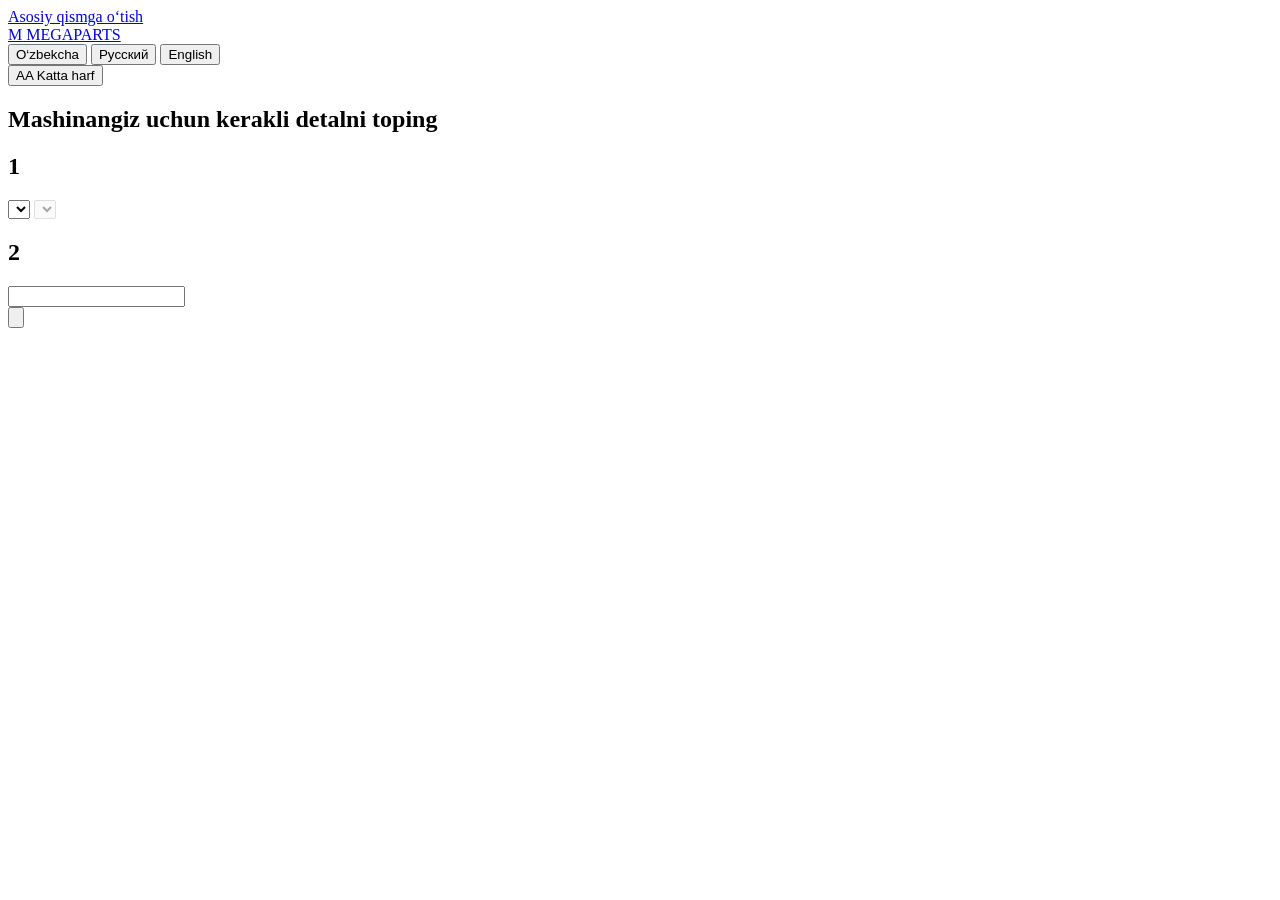
==== app/static/index.html @ 53957bac "Add MegaParts catalog backend and customer search site FastAPI + PostgreSQL catalog for the IRIZON a" ====
<!doctype html>
<html lang="uz">
  <head>
    <meta charset="utf-8">
    <meta name="viewport" content="width=device-width, initial-scale=1">
    <meta name="description" content="MegaParts — avtomobil ehtiyot qismlari katalogi">
    <title>MegaParts — ehtiyot qismlar</title>
    <link rel="icon" href="data:image/svg+xml,%3Csvg xmlns='http://www.w3.org/2000/svg' viewBox='0 0 32 32'%3E%3Crect width='32' height='32' rx='6' fill='%23e2222a'/%3E%3Ctext x='16' y='23' font-family='Arial' font-weight='900' font-style='italic' font-size='20' fill='white' text-anchor='middle'%3EM%3C/text%3E%3C/svg%3E">
    <link rel="stylesheet" href="/static/styles.css">
  </head>
  <body>
    <a class="skip-link" href="#content" data-i18n="skipToContent">Asosiy qismga o‘tish</a>
    <header class="topbar">
      <a class="brand" href="/" aria-label="MegaParts">
        <span class="brand-mark">M</span>
        <span>MEGAPARTS</span>
      </a>
      <div class="topbar-tools">
        <div class="lang-switch" role="group" data-i18n-aria="language">
          <button type="button" data-lang="uz" lang="uz">O‘zbekcha</button>
          <button type="button" data-lang="ru" lang="ru">Русский</button>
          <button type="button" data-lang="en" lang="en">English</button>
        </div>
        <button type="button" id="text-size" class="text-size" aria-pressed="false">
          <span class="text-size-mark" aria-hidden="true">A<span>A</span></span>
          <span data-i18n="largerText">Katta harf</span>
        </button>
      </div>
    </header>

    <main>
      <section class="hero" aria-labelledby="page-title">
        <h1 id="page-title" data-i18n="title">Mashinangiz uchun kerakli detalni toping</h1>
        <p class="hero-lead" data-i18n="subtitle"></p>

        <div class="finder">
          <section class="finder-step" aria-labelledby="step-car-title">
            <h2 class="step-title"><span class="step-number" aria-hidden="true">1</span><span id="step-car-title" data-i18n="stepCar"></span></h2>
            <div class="car-fields">
              <label class="field">
                <span class="field-label" data-i18n="make"></span>
                <select id="car-make"></select>
              </label>
              <label class="field">
                <span class="field-label" data-i18n="model"></span>
                <select id="car-model" disabled></select>
              </label>
              <label class="field" id="generation-field" hidden>
                <span class="field-label" data-i18n="generation"></span>
                <select id="car-generation"></select>
              </label>
              <button type="button" id="car-clear" class="secondary-button" hidden data-i18n="clearCar"></button>
            </div>
            <div id="car-hint" class="car-hint"></div>
          </section>

          <section class="finder-step">
            <h2 class="step-title"><span class="step-number" aria-hidden="true">2</span><label for="search-input" data-i18n="stepPart"></label></h2>
            <form id="search-form" class="search-form" role="search">
              <div class="search-box">
                <input id="search-input" type="search" name="q" autocomplete="off" enterkeyhint="search" data-i18n-placeholder="searchPlaceholder"
                  role="combobox" aria-autocomplete="list" aria-expanded="false" aria-controls="suggestions">
                <div id="suggestions" class="suggestions" role="listbox" data-i18n-aria="suggestions" hidden></div>
              </div>
              <button type="submit" class="primary-button">
                <svg aria-hidden="true" viewBox="0 0 24 24"><path d="m21 21-4.35-4.35m2.35-5.65a8 8 0 1 1-16 0 8 8 0 0 1 16 0Z"/></svg>
                <span data-i18n="searchButton"></span>
              </button>
            </form>
            <div class="examples">
              <span data-i18n="examples"></span>
              <span id="example-list" class="example-list"></span>
            </div>
          </section>
        </div>
      </section>

      <section id="content" class="content" tabindex="-1">
        <section id="browse-view" aria-labelledby="sections-title">
          <h2 id="sections-title" class="sections-title" data-i18n="sectionsTitle"></h2>
          <p class="sections-lead" data-i18n="sectionsLead"></p>
          <div id="group-grid" class="group-grid"></div>
        </section>

        <div id="loading" class="loading" role="status" hidden><span class="dot"></span><span data-i18n="loading"></span></div>
        <div id="error" class="error" role="alert" hidden></div>

        <section id="results-view" aria-labelledby="results-title" hidden>
          <nav id="breadcrumbs" class="breadcrumbs" data-i18n-aria="breadcrumbs"></nav>
          <div class="results-heading">
            <h2 id="results-title"></h2>
            <span id="results-count" class="count" aria-live="polite"></span>
          </div>
          <div id="active-filters" class="active-filters"></div>
          <div id="type-filter" class="type-filter"></div>
          <p id="spelling-notice" class="spelling-notice" hidden></p>
          <div id="results" class="results"></div>
          <p id="results-more" class="results-more" hidden></p>
          <div id="no-results" class="no-results" hidden></div>
        </section>

        <section id="detail-view" hidden></section>
      </section>
    </main>

    <script src="/static/app.js" defer></script>
  </body>
</html>
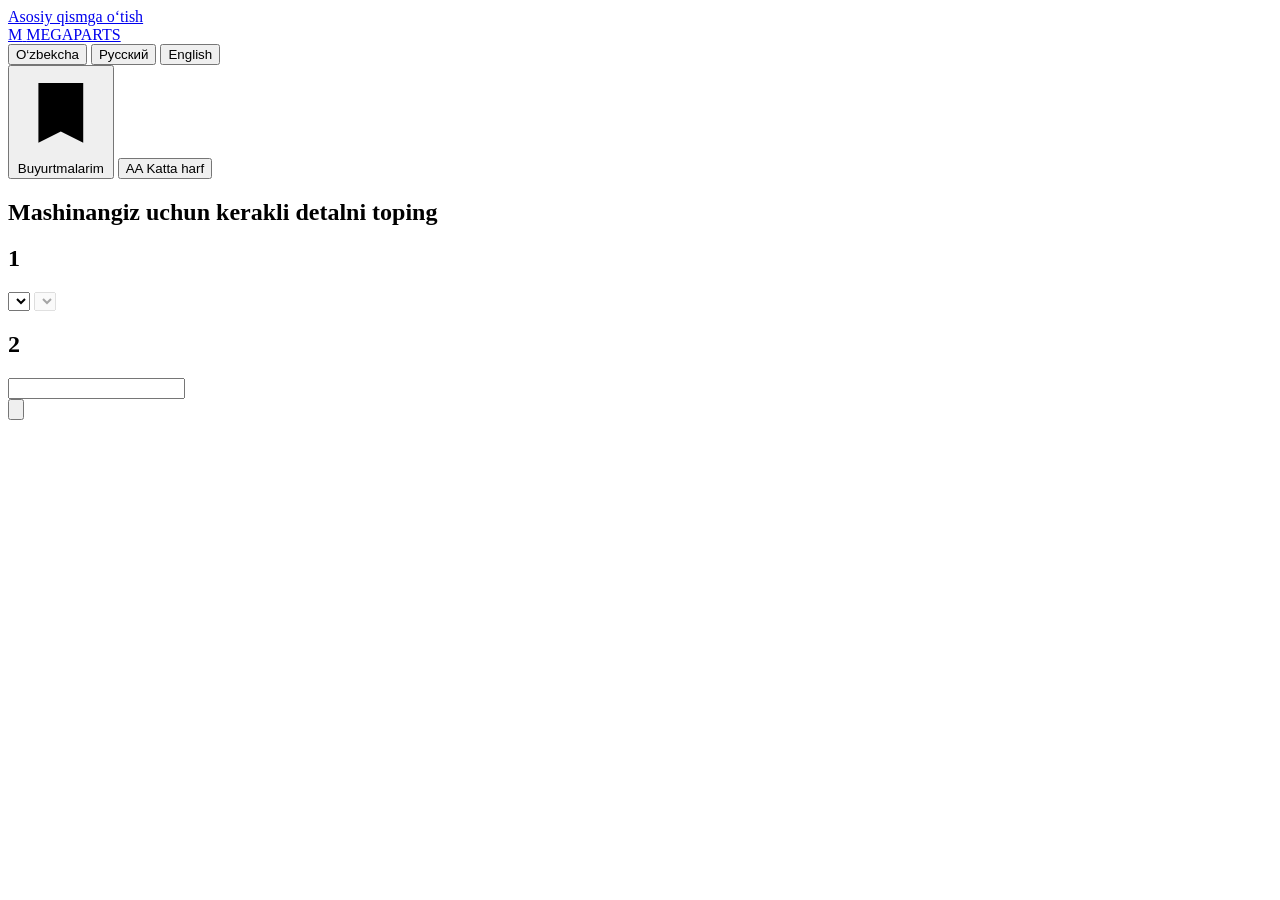
==== commit 643aa268: "Add fit confidence, seller trust and full Russian/English catalog text Features adopted from leading" ====
--- a/app/static/index.html
+++ b/app/static/index.html
@@ -21,6 +21,10 @@
           <button type="button" data-lang="ru" lang="ru">Русский</button>
           <button type="button" data-lang="en" lang="en">English</button>
         </div>
+        <button type="button" id="my-reservations" class="topbar-button">
+          <svg aria-hidden="true" viewBox="0 0 24 24"><path d="M6 4h12v16l-6-3-6 3z"/></svg>
+          <span data-i18n="myReservations">Buyurtmalarim</span>
+        </button>
         <button type="button" id="text-size" class="text-size" aria-pressed="false">
           <span class="text-size-mark" aria-hidden="true">A<span>A</span></span>
           <span data-i18n="largerText">Katta harf</span>
@@ -36,6 +40,8 @@
         <div class="finder">
           <section class="finder-step" aria-labelledby="step-car-title">
             <h2 class="step-title"><span class="step-number" aria-hidden="true">1</span><span id="step-car-title" data-i18n="stepCar"></span></h2>
+            <div id="garage-list" class="car-chips" hidden></div>
+            <div id="quick-cars" class="car-chips" hidden></div>
             <div class="car-fields">
               <label class="field">
                 <span class="field-label" data-i18n="make"></span>
@@ -52,6 +58,13 @@
               <button type="button" id="car-clear" class="secondary-button" hidden data-i18n="clearCar"></button>
             </div>
             <div id="car-hint" class="car-hint"></div>
+            <div id="vin-row" class="vin-row" hidden>
+              <label class="field">
+                <span class="field-label" data-i18n="vinLabel"></span>
+                <input id="car-vin" maxlength="17" autocomplete="off" autocapitalize="characters" spellcheck="false" aria-describedby="vin-status">
+              </label>
+              <p id="vin-status" class="vin-status" role="status"></p>
+            </div>
           </section>
 
           <section class="finder-step">
@@ -96,13 +109,16 @@
           <p id="spelling-notice" class="spelling-notice" hidden></p>
           <div id="results" class="results"></div>
           <p id="results-more" class="results-more" hidden></p>
+          <div id="results-request" class="results-request"></div>
           <div id="no-results" class="no-results" hidden></div>
         </section>
 
         <section id="detail-view" hidden></section>
+        <section id="reservations-view" hidden></section>
       </section>
     </main>
 
+    <script src="/static/catalog-text.js" defer></script>
     <script src="/static/app.js" defer></script>
   </body>
 </html>
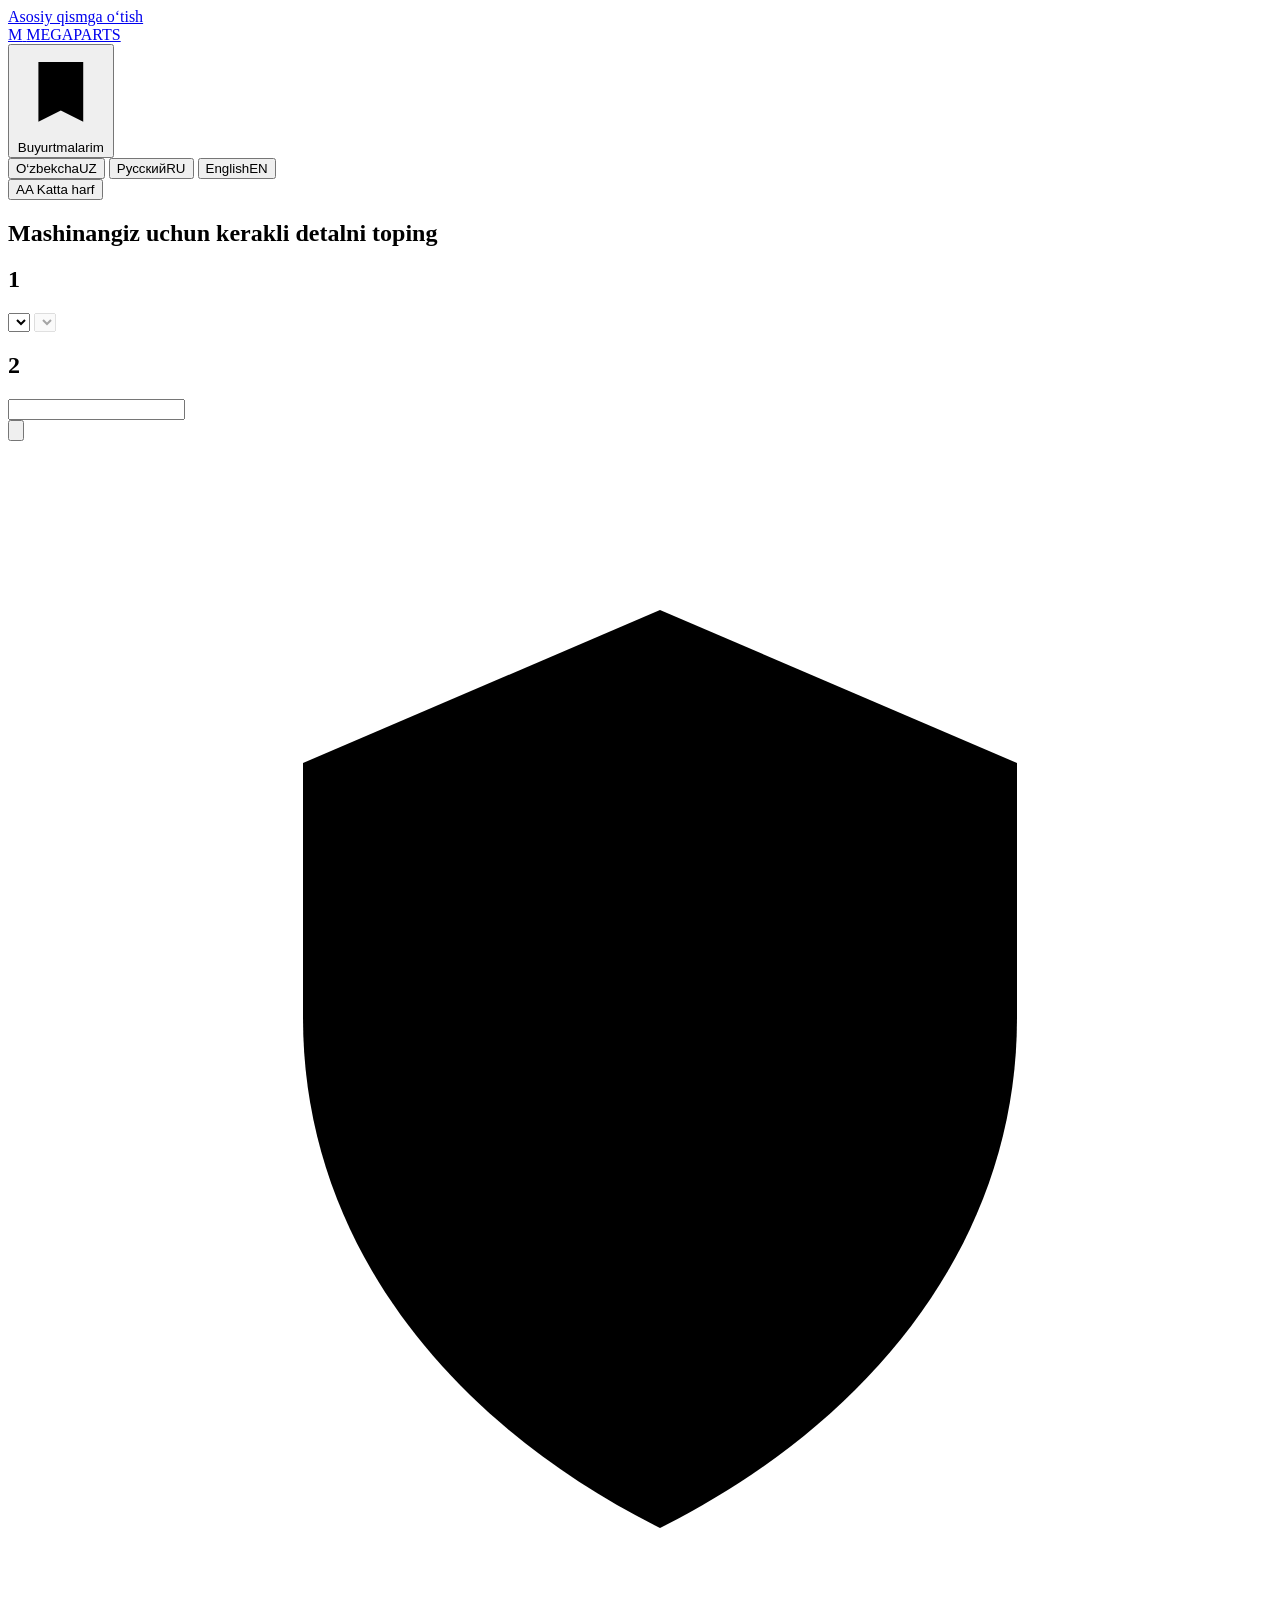
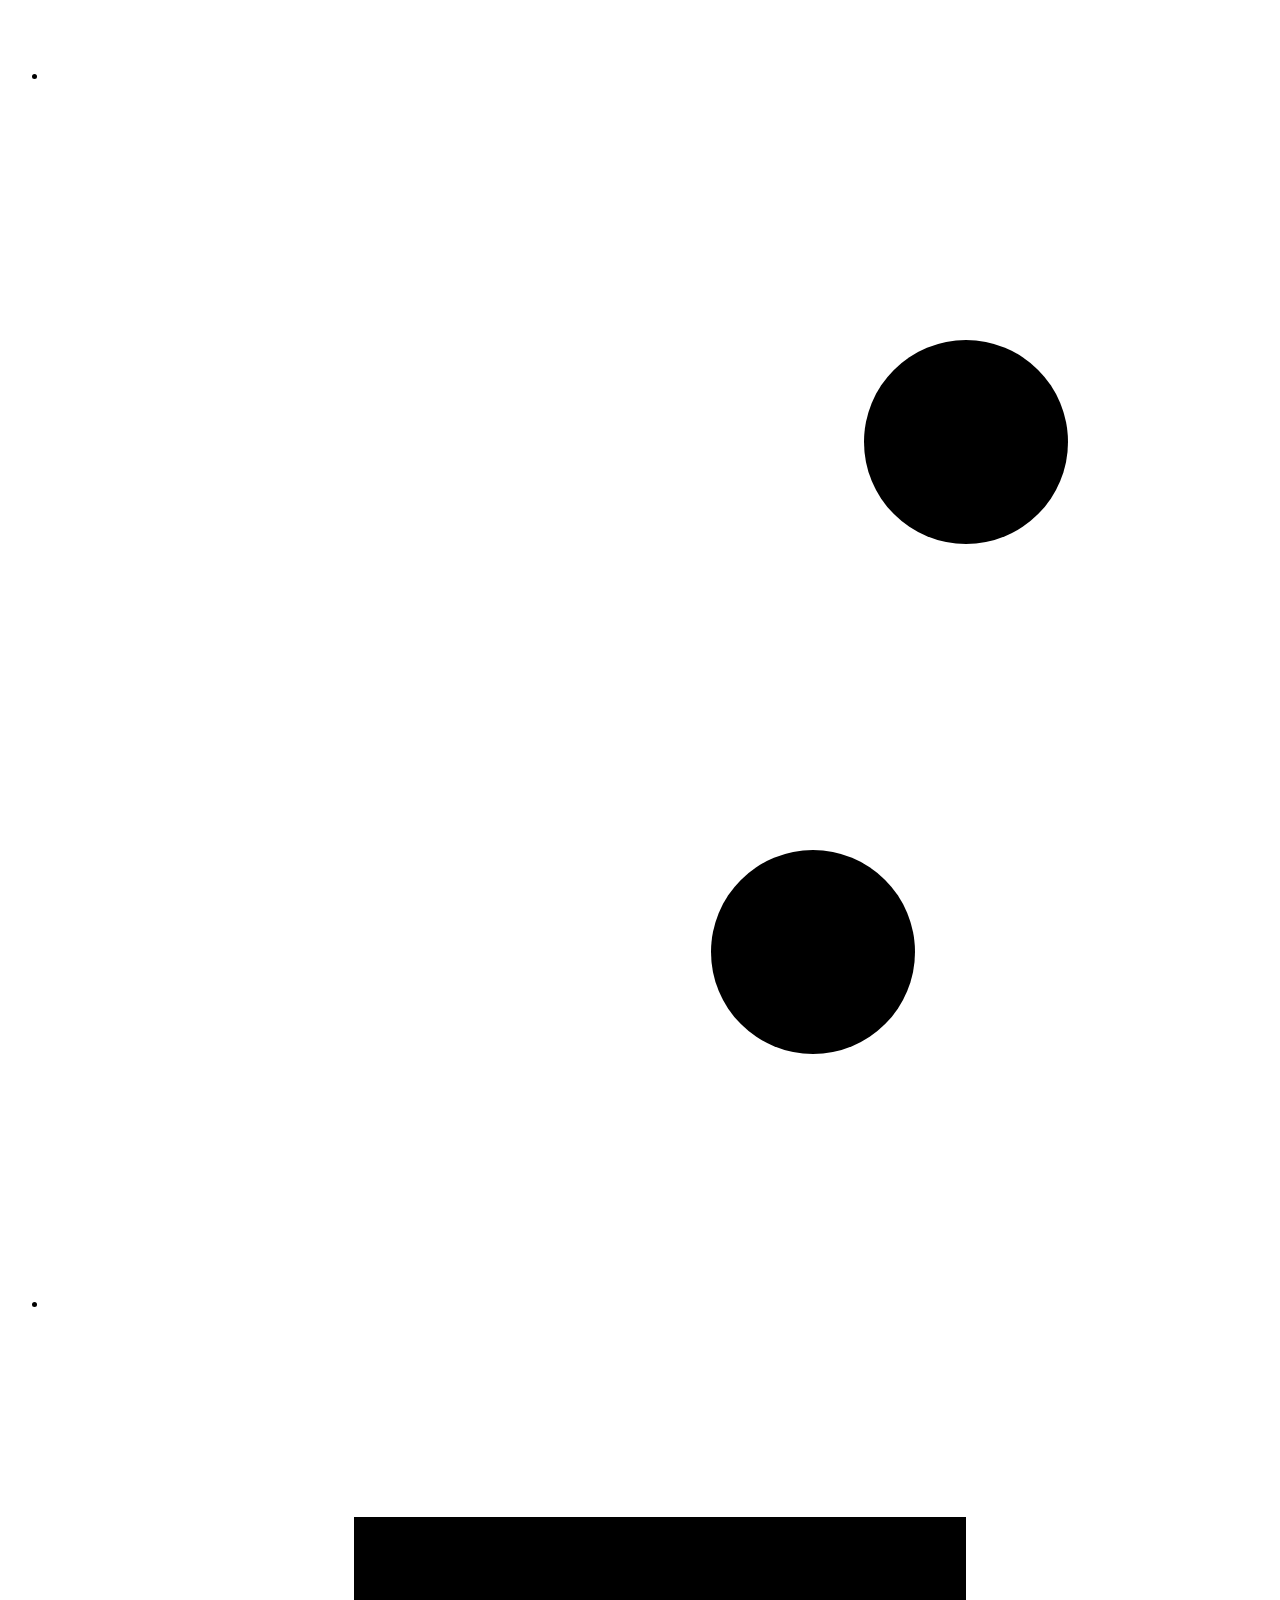
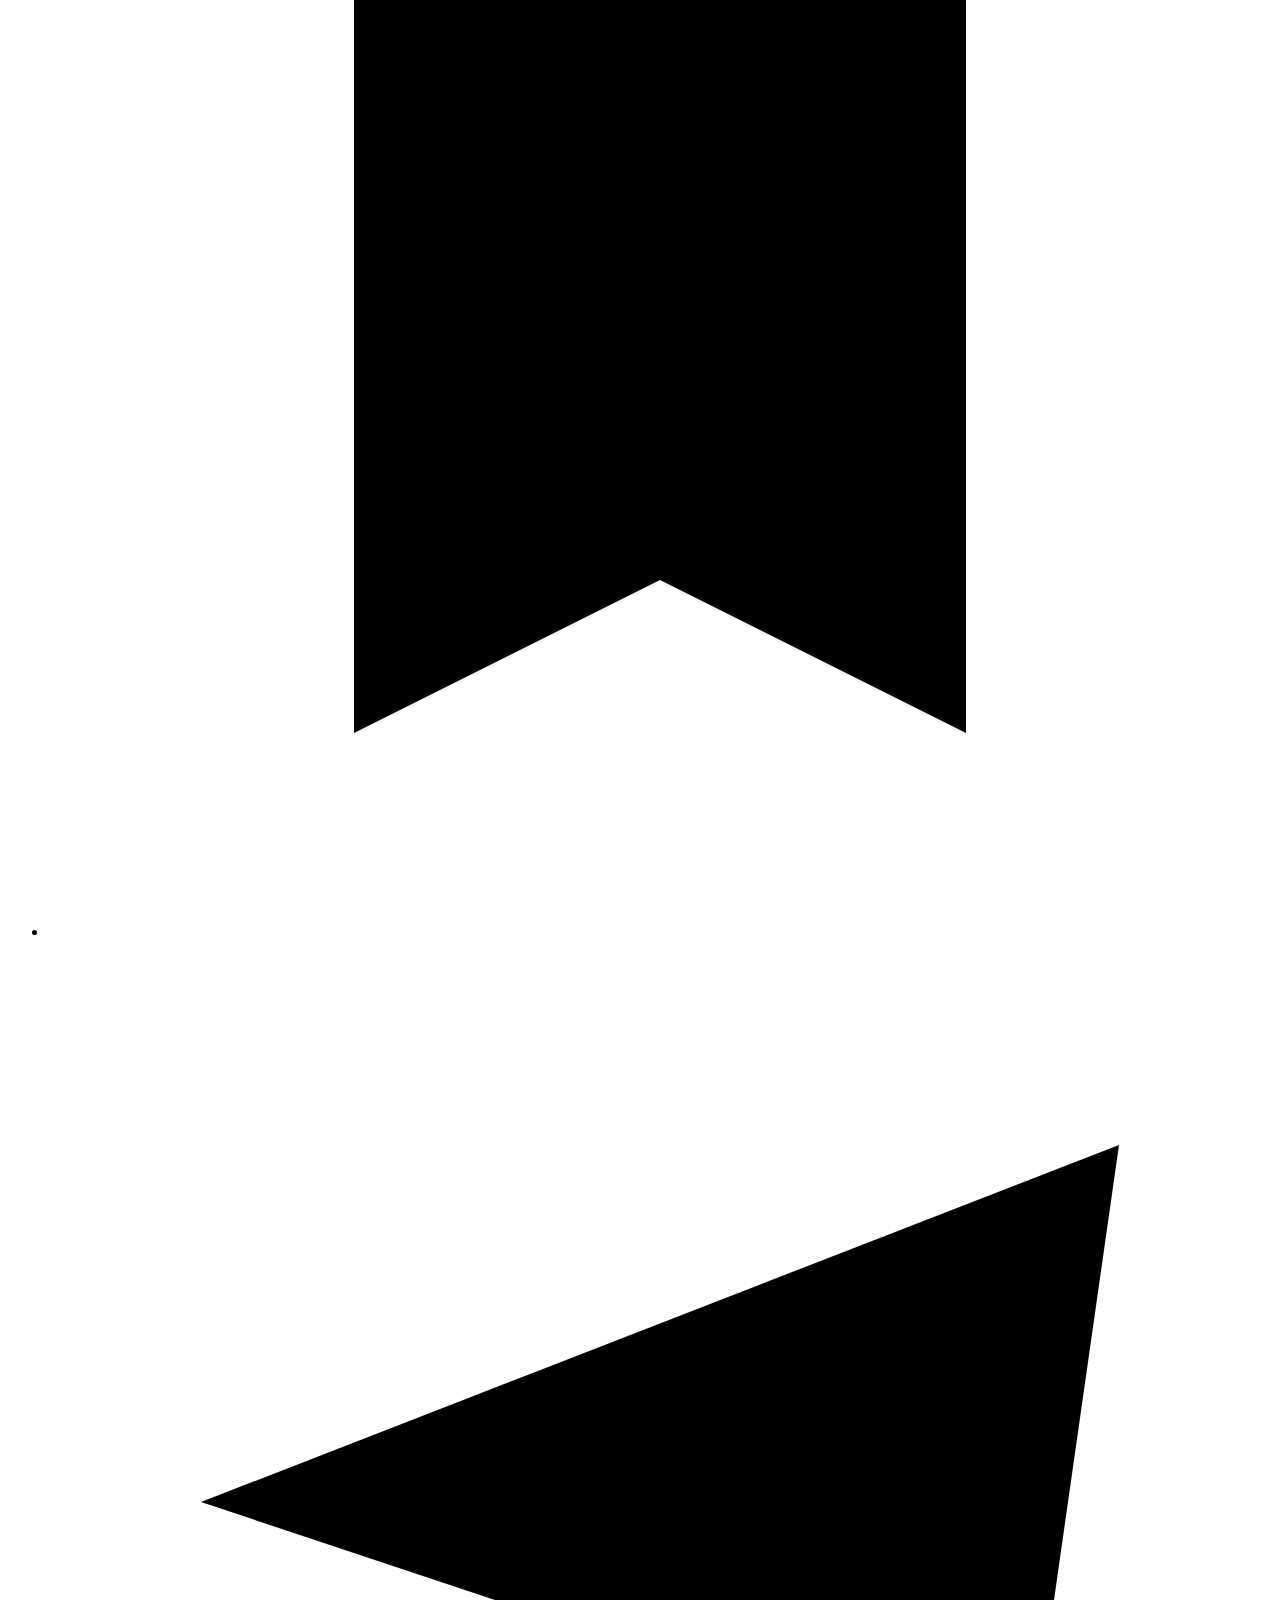
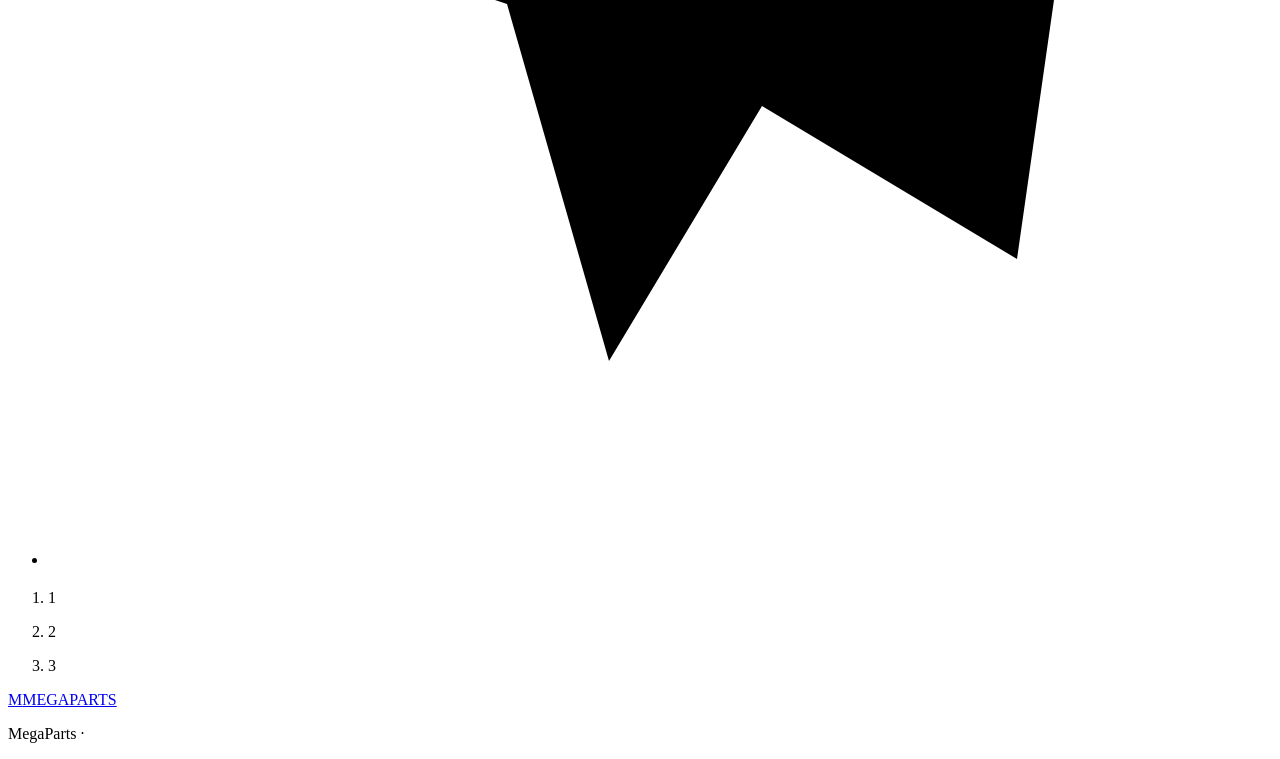
==== commit b175bd76: "Redesign the storefront: welcome hero, shop by car, footer The home page gets a dark welcome section" ====
--- a/app/static/index.html
+++ b/app/static/index.html
@@ -4,95 +4,151 @@
     <meta charset="utf-8">
     <meta name="viewport" content="width=device-width, initial-scale=1">
     <meta name="description" content="MegaParts — avtomobil ehtiyot qismlari katalogi">
+    <meta name="theme-color" content="#111722">
     <title>MegaParts — ehtiyot qismlar</title>
     <link rel="icon" href="data:image/svg+xml,%3Csvg xmlns='http://www.w3.org/2000/svg' viewBox='0 0 32 32'%3E%3Crect width='32' height='32' rx='6' fill='%23e2222a'/%3E%3Ctext x='16' y='23' font-family='Arial' font-weight='900' font-style='italic' font-size='20' fill='white' text-anchor='middle'%3EM%3C/text%3E%3C/svg%3E">
+    <link rel="preconnect" href="https://fonts.googleapis.com">
+    <link rel="preconnect" href="https://fonts.gstatic.com" crossorigin>
+    <link rel="stylesheet" href="https://fonts.googleapis.com/css2?family=Inter:wght@400;500;600;700;800&display=swap">
     <link rel="stylesheet" href="/static/styles.css">
   </head>
-  <body>
+  <body class="view-home">
     <a class="skip-link" href="#content" data-i18n="skipToContent">Asosiy qismga o‘tish</a>
     <header class="topbar">
-      <a class="brand" href="/" aria-label="MegaParts">
-        <span class="brand-mark">M</span>
-        <span>MEGAPARTS</span>
-      </a>
-      <div class="topbar-tools">
-        <div class="lang-switch" role="group" data-i18n-aria="language">
-          <button type="button" data-lang="uz" lang="uz">O‘zbekcha</button>
-          <button type="button" data-lang="ru" lang="ru">Русский</button>
-          <button type="button" data-lang="en" lang="en">English</button>
+      <div class="topbar-inner">
+        <a class="brand" href="/" aria-label="MegaParts">
+          <span class="brand-mark">M</span>
+          <span class="brand-text">
+            <span class="brand-name">MEGAPARTS</span>
+            <span class="brand-tagline" data-i18n="tagline"></span>
+          </span>
+        </a>
+        <div class="topbar-tools">
+          <button type="button" id="my-reservations" class="topbar-button" data-i18n-aria="myReservations">
+            <svg aria-hidden="true" viewBox="0 0 24 24"><path d="M6 4h12v16l-6-3-6 3z"/></svg>
+            <span class="topbar-label" data-i18n="myReservations">Buyurtmalarim</span>
+          </button>
+          <div class="lang-switch" role="group" data-i18n-aria="language">
+            <button type="button" data-lang="uz" lang="uz" aria-label="O‘zbekcha"><span class="lang-full">O‘zbekcha</span><span class="lang-short" aria-hidden="true">UZ</span></button>
+            <button type="button" data-lang="ru" lang="ru" aria-label="Русский"><span class="lang-full">Русский</span><span class="lang-short" aria-hidden="true">RU</span></button>
+            <button type="button" data-lang="en" lang="en" aria-label="English"><span class="lang-full">English</span><span class="lang-short" aria-hidden="true">EN</span></button>
+          </div>
+          <button type="button" id="text-size" class="text-size" aria-pressed="false" data-i18n-aria="largerText">
+            <span class="text-size-mark" aria-hidden="true">A<span>A</span></span>
+            <span class="topbar-label" data-i18n="largerText">Katta harf</span>
+          </button>
         </div>
-        <button type="button" id="my-reservations" class="topbar-button">
-          <svg aria-hidden="true" viewBox="0 0 24 24"><path d="M6 4h12v16l-6-3-6 3z"/></svg>
-          <span data-i18n="myReservations">Buyurtmalarim</span>
-        </button>
-        <button type="button" id="text-size" class="text-size" aria-pressed="false">
-          <span class="text-size-mark" aria-hidden="true">A<span>A</span></span>
-          <span data-i18n="largerText">Katta harf</span>
-        </button>
       </div>
     </header>
 
     <main>
       <section class="hero" aria-labelledby="page-title">
-        <h1 id="page-title" data-i18n="title">Mashinangiz uchun kerakli detalni toping</h1>
-        <p class="hero-lead" data-i18n="subtitle"></p>
-
-        <div class="finder">
-          <section class="finder-step" aria-labelledby="step-car-title">
-            <h2 class="step-title"><span class="step-number" aria-hidden="true">1</span><span id="step-car-title" data-i18n="stepCar"></span></h2>
-            <div id="garage-list" class="car-chips" hidden></div>
-            <div id="quick-cars" class="car-chips" hidden></div>
-            <div class="car-fields">
-              <label class="field">
-                <span class="field-label" data-i18n="make"></span>
-                <select id="car-make"></select>
-              </label>
-              <label class="field">
-                <span class="field-label" data-i18n="model"></span>
-                <select id="car-model" disabled></select>
-              </label>
-              <label class="field" id="generation-field" hidden>
-                <span class="field-label" data-i18n="generation"></span>
-                <select id="car-generation"></select>
-              </label>
-              <button type="button" id="car-clear" class="secondary-button" hidden data-i18n="clearCar"></button>
-            </div>
-            <div id="car-hint" class="car-hint"></div>
-            <div id="vin-row" class="vin-row" hidden>
-              <label class="field">
-                <span class="field-label" data-i18n="vinLabel"></span>
-                <input id="car-vin" maxlength="17" autocomplete="off" autocapitalize="characters" spellcheck="false" aria-describedby="vin-status">
-              </label>
-              <p id="vin-status" class="vin-status" role="status"></p>
-            </div>
-          </section>
-
-          <section class="finder-step">
-            <h2 class="step-title"><span class="step-number" aria-hidden="true">2</span><label for="search-input" data-i18n="stepPart"></label></h2>
-            <form id="search-form" class="search-form" role="search">
-              <div class="search-box">
-                <input id="search-input" type="search" name="q" autocomplete="off" enterkeyhint="search" data-i18n-placeholder="searchPlaceholder"
-                  role="combobox" aria-autocomplete="list" aria-expanded="false" aria-controls="suggestions">
-                <div id="suggestions" class="suggestions" role="listbox" data-i18n-aria="suggestions" hidden></div>
+        <div class="hero-inner">
+          <div class="hero-copy">
+            <p class="hero-eyebrow" data-i18n="heroEyebrow"></p>
+            <h1 id="page-title" data-i18n="title">Mashinangiz uchun kerakli detalni toping</h1>
+            <p class="hero-lead" data-i18n="subtitle"></p>
+            <ul id="hero-stats" class="hero-stats" aria-live="polite"></ul>
+          </div>
+
+          <div class="finder">
+            <section class="finder-step" aria-labelledby="step-car-title">
+              <h2 class="step-title"><span class="step-number" aria-hidden="true">1</span><span id="step-car-title" data-i18n="stepCar"></span></h2>
+              <div id="garage-list" class="car-chips" hidden></div>
+              <div id="quick-cars" class="car-chips" hidden></div>
+              <div class="car-fields">
+                <label class="field">
+                  <span class="field-label" data-i18n="make"></span>
+                  <select id="car-make"></select>
+                </label>
+                <label class="field">
+                  <span class="field-label" data-i18n="model"></span>
+                  <select id="car-model" disabled></select>
+                </label>
+                <label class="field" id="generation-field" hidden>
+                  <span class="field-label" data-i18n="generation"></span>
+                  <select id="car-generation"></select>
+                </label>
+                <button type="button" id="car-clear" class="secondary-button" hidden data-i18n="clearCar"></button>
               </div>
-              <button type="submit" class="primary-button">
-                <svg aria-hidden="true" viewBox="0 0 24 24"><path d="m21 21-4.35-4.35m2.35-5.65a8 8 0 1 1-16 0 8 8 0 0 1 16 0Z"/></svg>
-                <span data-i18n="searchButton"></span>
-              </button>
-            </form>
-            <div class="examples">
-              <span data-i18n="examples"></span>
-              <span id="example-list" class="example-list"></span>
-            </div>
-          </section>
+              <div id="car-hint" class="car-hint"></div>
+              <div id="vin-row" class="vin-row" hidden>
+                <label class="field">
+                  <span class="field-label" data-i18n="vinLabel"></span>
+                  <input id="car-vin" maxlength="17" autocomplete="off" autocapitalize="characters" spellcheck="false" aria-describedby="vin-status">
+                </label>
+                <p id="vin-status" class="vin-status" role="status"></p>
+              </div>
+            </section>
+
+            <section class="finder-step">
+              <h2 class="step-title"><span class="step-number" aria-hidden="true">2</span><label for="search-input" data-i18n="stepPart"></label></h2>
+              <form id="search-form" class="search-form" role="search">
+                <div class="search-box">
+                  <input id="search-input" type="search" name="q" autocomplete="off" enterkeyhint="search" data-i18n-placeholder="searchPlaceholder"
+                    role="combobox" aria-autocomplete="list" aria-expanded="false" aria-controls="suggestions">
+                  <div id="suggestions" class="suggestions" role="listbox" data-i18n-aria="suggestions" hidden></div>
+                </div>
+                <button type="submit" class="primary-button">
+                  <svg aria-hidden="true" viewBox="0 0 24 24"><path d="m21 21-4.35-4.35m2.35-5.65a8 8 0 1 1-16 0 8 8 0 0 1 16 0Z"/></svg>
+                  <span data-i18n="searchButton"></span>
+                </button>
+              </form>
+              <div class="examples">
+                <span data-i18n="examples"></span>
+                <span id="example-list" class="example-list"></span>
+              </div>
+            </section>
+          </div>
         </div>
       </section>
 
       <section id="content" class="content" tabindex="-1">
-        <section id="browse-view" aria-labelledby="sections-title">
-          <h2 id="sections-title" class="sections-title" data-i18n="sectionsTitle"></h2>
-          <p class="sections-lead" data-i18n="sectionsLead"></p>
-          <div id="group-grid" class="group-grid"></div>
+        <section id="browse-view">
+          <!-- What the site promises, each backed by a real feature. -->
+          <ul class="value-strip">
+            <li>
+              <span class="value-icon" aria-hidden="true"><svg viewBox="0 0 24 24"><path d="M9 12.5l2 2 4-4.5"/><path d="M12 3l7 3v5c0 4.5-3 8-7 10-4-2-7-5.5-7-10V6z"/></svg></span>
+              <span><strong data-i18n="value1Title"></strong><span data-i18n="value1Text"></span></span>
+            </li>
+            <li>
+              <span class="value-icon" aria-hidden="true"><svg viewBox="0 0 24 24"><path d="M4 7h11M4 12h16M4 17h8"/><circle cx="18" cy="7" r="2"/><circle cx="15" cy="17" r="2"/></svg></span>
+              <span><strong data-i18n="value2Title"></strong><span data-i18n="value2Text"></span></span>
+            </li>
+            <li>
+              <span class="value-icon" aria-hidden="true"><svg viewBox="0 0 24 24"><path d="M6 4h12v16l-6-3-6 3z"/><path d="M9.5 10l2 2 3.5-3.5"/></svg></span>
+              <span><strong data-i18n="value3Title"></strong><span data-i18n="value3Text"></span></span>
+            </li>
+            <li>
+              <span class="value-icon" aria-hidden="true"><svg viewBox="0 0 24 24"><path d="M21 4 3 11l6 2 2 7 3-5 5 3z"/><path d="m9 13 6-4"/></svg></span>
+              <span><strong data-i18n="value4Title"></strong><span data-i18n="value4Text"></span></span>
+            </li>
+          </ul>
+
+          <section class="home-section" aria-labelledby="cars-title">
+            <div class="section-head">
+              <h2 id="cars-title" class="sections-title" data-i18n="popularCarsTitle"></h2>
+              <p class="sections-lead" data-i18n="popularCarsLead"></p>
+            </div>
+            <div id="popular-cars" class="popular-cars"></div>
+          </section>
+
+          <section class="home-section" aria-labelledby="sections-title">
+            <div class="section-head">
+              <h2 id="sections-title" class="sections-title" data-i18n="sectionsTitle"></h2>
+              <p class="sections-lead" data-i18n="sectionsLead"></p>
+            </div>
+            <div id="group-grid" class="group-grid"></div>
+          </section>
+
+          <section class="home-section how-it-works" aria-labelledby="how-title">
+            <h2 id="how-title" class="sections-title" data-i18n="howTitle"></h2>
+            <ol class="how-steps">
+              <li><span class="how-number" aria-hidden="true">1</span><strong data-i18n="how1Title"></strong><p data-i18n="how1Text"></p></li>
+              <li><span class="how-number" aria-hidden="true">2</span><strong data-i18n="how2Title"></strong><p data-i18n="how2Text"></p></li>
+              <li><span class="how-number" aria-hidden="true">3</span><strong data-i18n="how3Title"></strong><p data-i18n="how3Text"></p></li>
+            </ol>
+          </section>
         </section>
 
         <div id="loading" class="loading" role="status" hidden><span class="dot"></span><span data-i18n="loading"></span></div>
@@ -118,6 +174,26 @@
       </section>
     </main>
 
+    <footer class="site-footer">
+      <div class="footer-inner">
+        <div class="footer-brand">
+          <a class="brand" href="/" aria-label="MegaParts"><span class="brand-mark">M</span><span class="brand-name">MEGAPARTS</span></a>
+          <p data-i18n="footerAbout"></p>
+        </div>
+        <nav class="footer-links" data-i18n-aria="footerCatalog">
+          <strong data-i18n="footerCatalog"></strong>
+          <a href="/" data-i18n="home"></a>
+          <a href="/?view=reservations" data-i18n="myReservations"></a>
+          <a href="#step-car-title" data-i18n="footerChooseCar"></a>
+        </nav>
+        <nav class="footer-links" data-i18n-aria="footerForSellers">
+          <strong data-i18n="footerForSellers"></strong>
+          <a href="/admin/login" data-i18n="footerStaffLogin"></a>
+        </nav>
+      </div>
+      <p class="footer-bottom"><span id="footer-year"></span> MegaParts · <span data-i18n="tagline"></span></p>
+    </footer>
+
     <script src="/static/catalog-text.js" defer></script>
     <script src="/static/app.js" defer></script>
   </body>
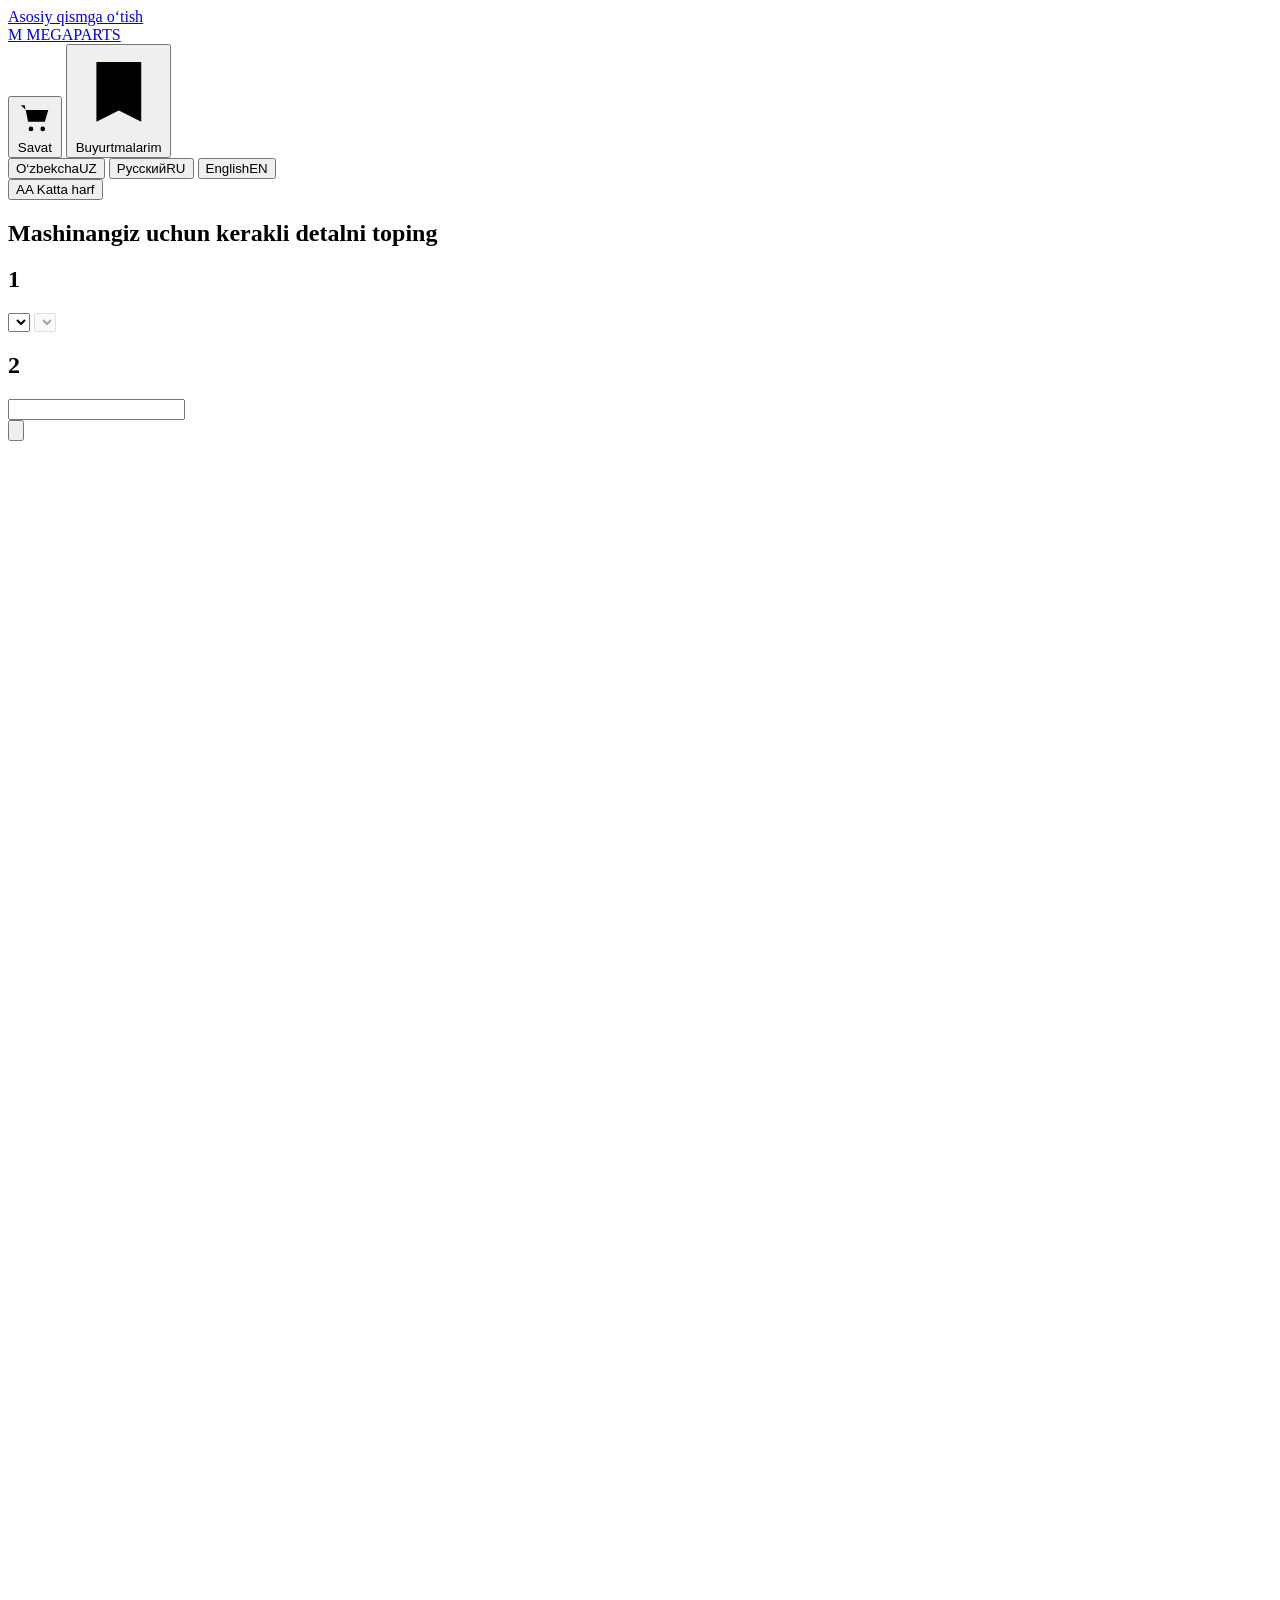
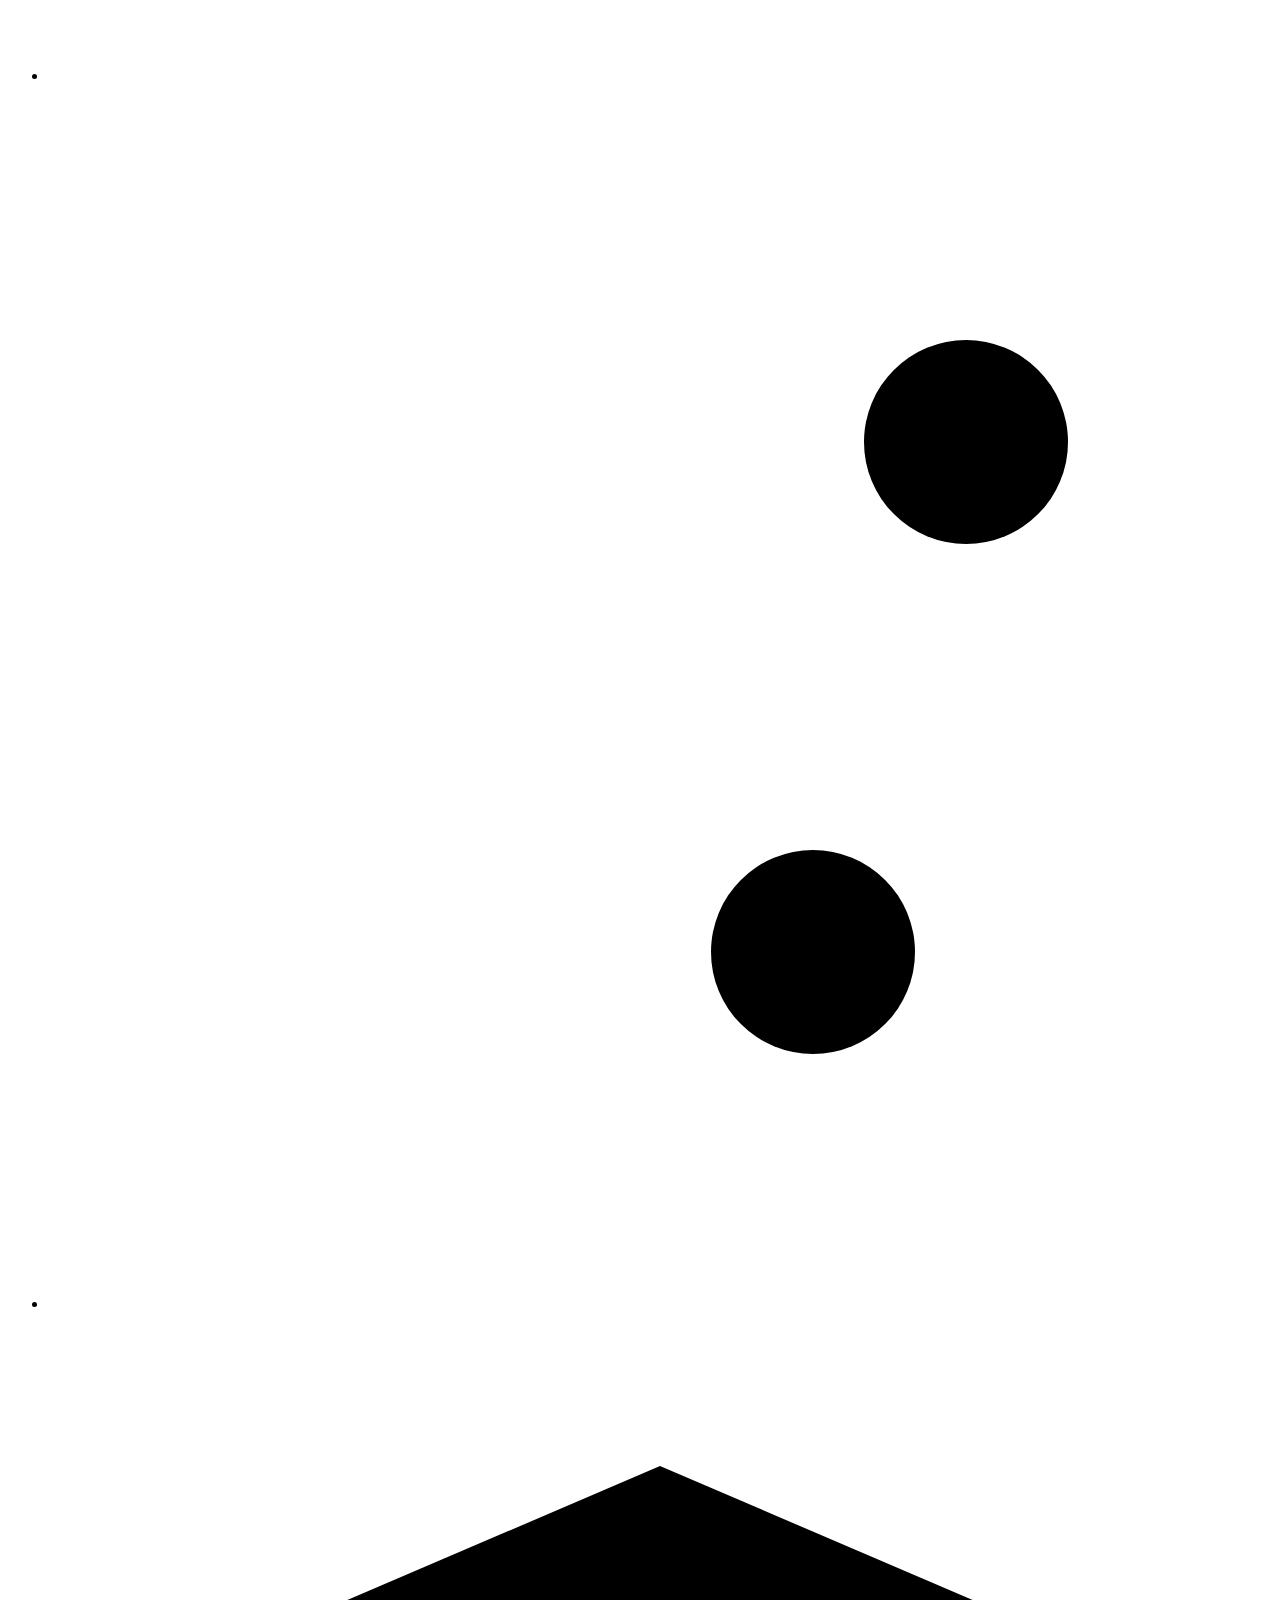
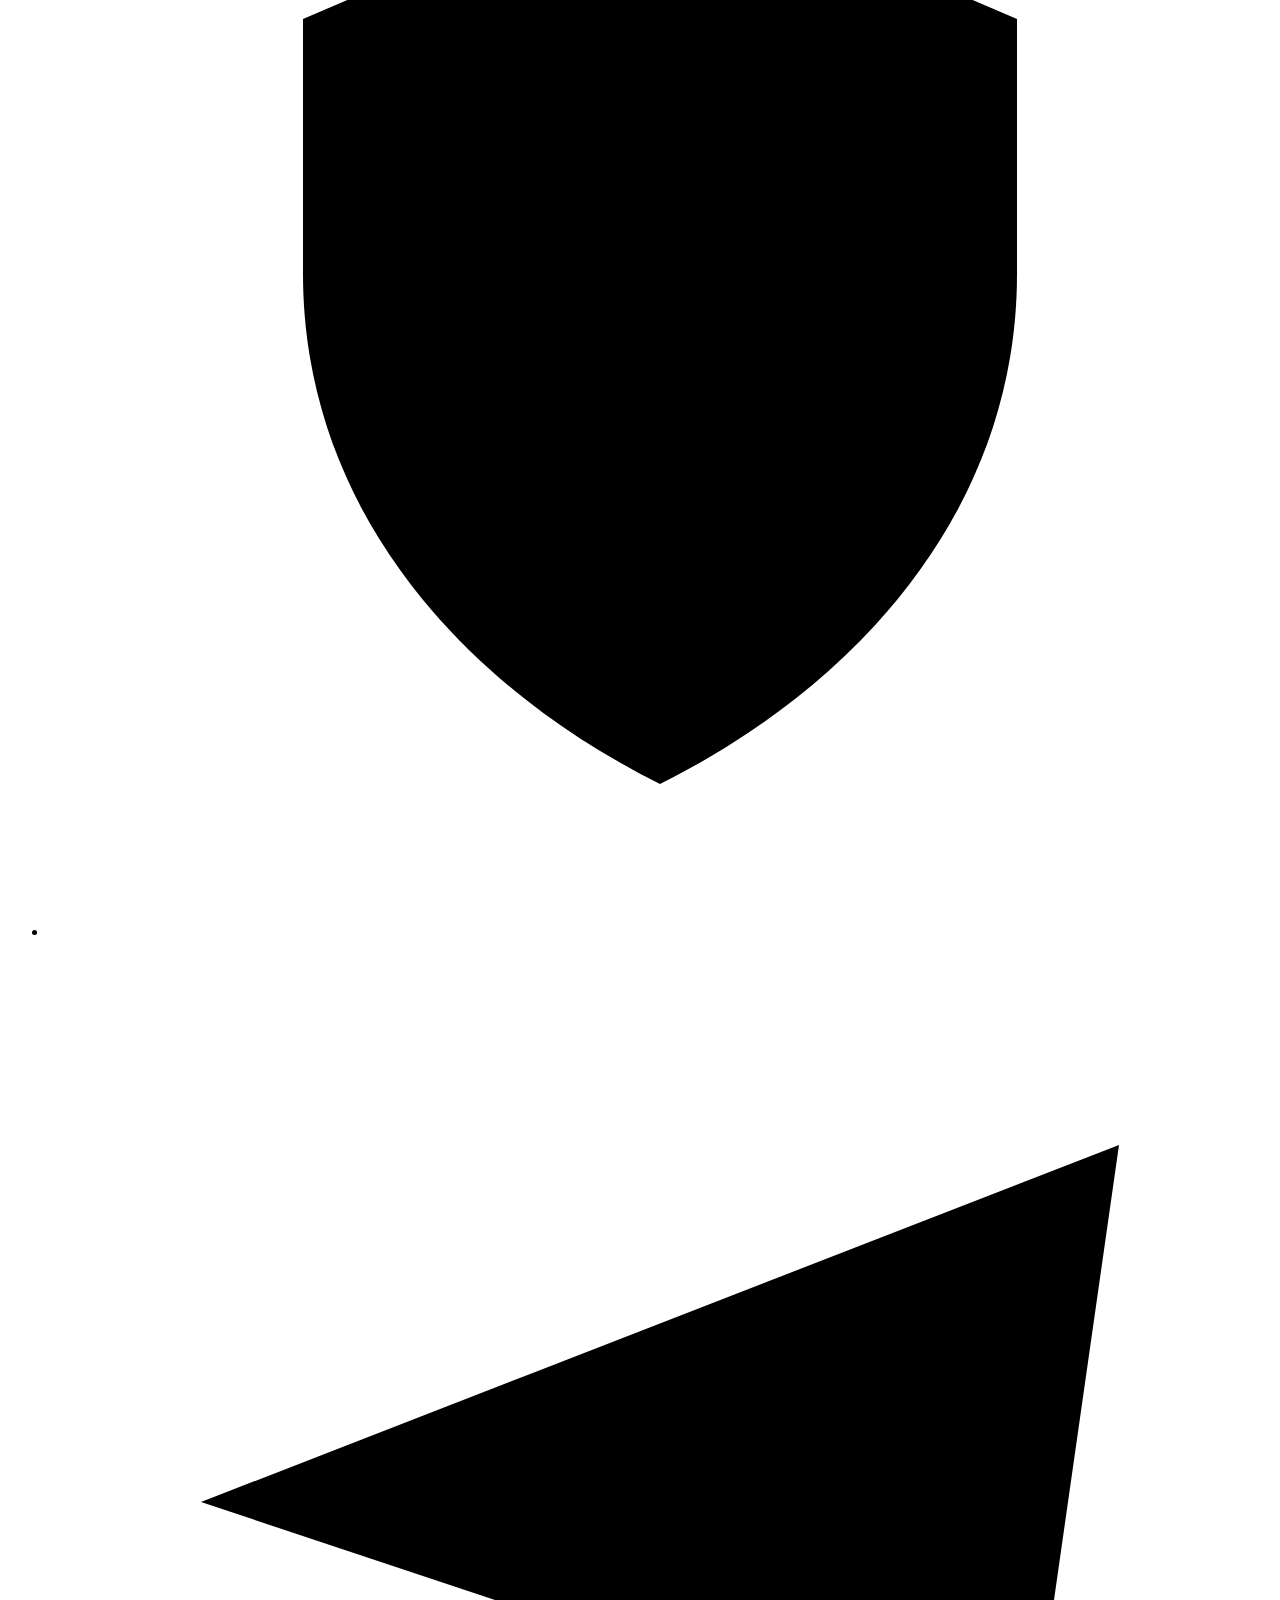
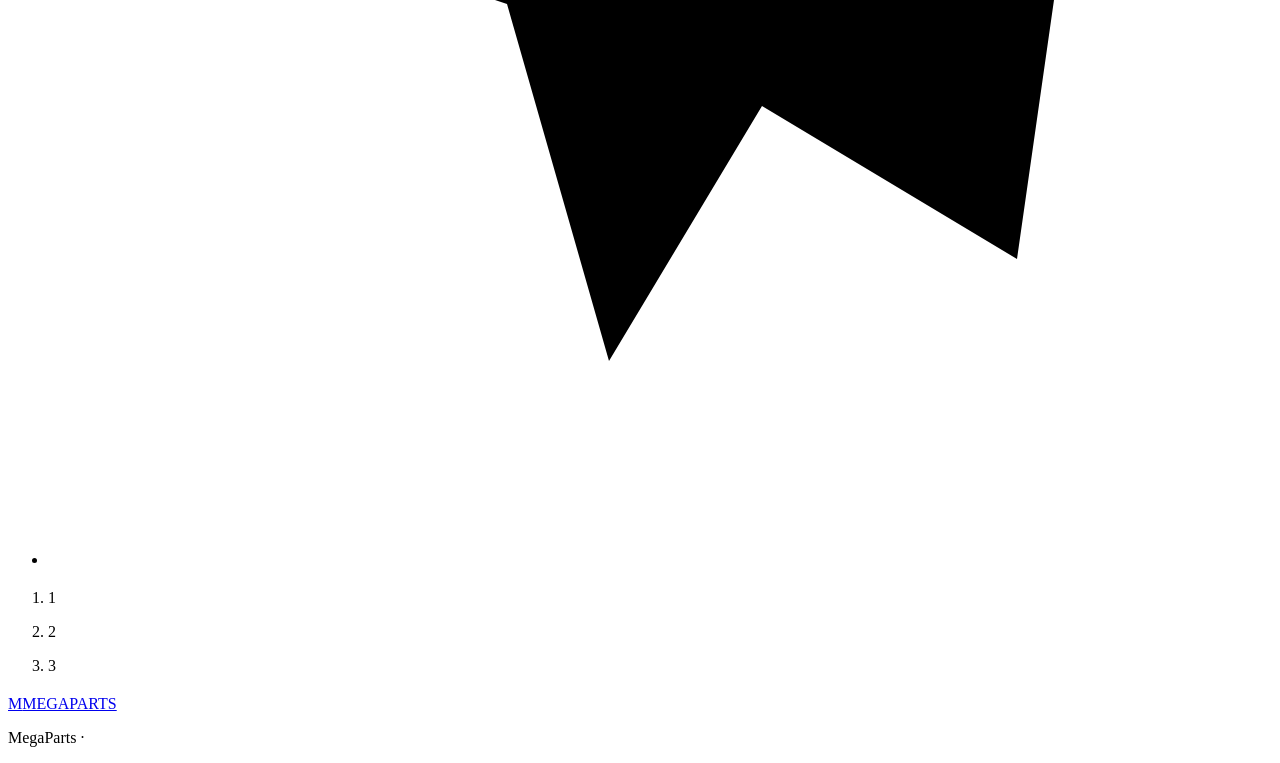
==== commit 5f23a19a: "Import sellers' price lists, add basket across sellers and cancellations - Read any seller's Excel p" ====
--- a/app/static/index.html
+++ b/app/static/index.html
@@ -3,14 +3,28 @@
   <head>
     <meta charset="utf-8">
     <meta name="viewport" content="width=device-width, initial-scale=1">
-    <meta name="description" content="MegaParts — avtomobil ehtiyot qismlari katalogi">
+    <meta name="description" content="MegaParts — O‘zbekistonda zapchast kimda borligini toping: artikul, OEM raqam, nom yoki mashina bo‘yicha bir nechta sotuvchining takliflari.">
     <meta name="theme-color" content="#111722">
-    <title>MegaParts — ehtiyot qismlar</title>
+    <title>MegaParts — zapchast qayerda bor: ehtiyot qismlar qidiruvi</title>
     <link rel="icon" href="data:image/svg+xml,%3Csvg xmlns='http://www.w3.org/2000/svg' viewBox='0 0 32 32'%3E%3Crect width='32' height='32' rx='6' fill='%23e2222a'/%3E%3Ctext x='16' y='23' font-family='Arial' font-weight='900' font-style='italic' font-size='20' fill='white' text-anchor='middle'%3EM%3C/text%3E%3C/svg%3E">
     <link rel="preconnect" href="https://fonts.googleapis.com">
     <link rel="preconnect" href="https://fonts.gstatic.com" crossorigin>
     <link rel="stylesheet" href="https://fonts.googleapis.com/css2?family=Inter:wght@400;500;600;700;800&display=swap">
     <link rel="stylesheet" href="/static/styles.css">
+    <script type="application/ld+json">
+      {"@context": "https://schema.org", "@graph": [
+        {"@type": "Organization", "@id": "/#org", "name": "MegaParts", "url": "/",
+         "description": "Avtomobil ehtiyot qismlari katalogi: sotuvchilar takliflari, moslik tekshiruvi va oldindan to‘lovsiz band qilish."},
+        {"@type": "WebSite", "name": "MegaParts", "url": "/", "inLanguage": ["uz", "ru", "en"],
+         "potentialAction": {"@type": "SearchAction", "target": "/?q={search_term_string}", "query-input": "required name=search_term_string"}},
+        {"@type": "FAQPage", "mainEntity": [
+          {"@type": "Question", "name": "To‘lovni qachon qilaman?", "acceptedAnswer": {"@type": "Answer", "text": "Oldindan to‘lov yo‘q. Detalni band qilasiz, sotuvchi tasdiqlaydi, to‘lovni detalni olayotganda sotuvchiga qilasiz."}},
+          {"@type": "Question", "name": "Detal mashinamga to‘g‘ri kelishini qanday bilaman?", "acceptedAnswer": {"@type": "Answer", "text": "Mashinangizni tanlang — har bir detalda “Mos keladi” yoki “Tekshiring” belgisi chiqadi. Ikkilansangiz, sotuvchiga mashina va VIN raqamini Telegram’da yuboring."}},
+          {"@type": "Question", "name": "Bir nechta sotuvchidan bir martada olsam bo‘ladimi?", "acceptedAnswer": {"@type": "Answer", "text": "Ha. Detallarni savatga qo‘shing va “Hammasini band qilish”ni bosing — har bir sotuvchi o‘z qismini oladi."}},
+          {"@type": "Question", "name": "Kerakli detal topilmasa-chi?", "acceptedAnswer": {"@type": "Answer", "text": "Qidiruv natijasi ostidagi so‘rovni to‘ldiring — sotuvchilar topib, siz bilan bog‘lanishadi."}}
+        ]}
+      ]}
+    </script>
   </head>
   <body class="view-home">
     <a class="skip-link" href="#content" data-i18n="skipToContent">Asosiy qismga o‘tish</a>
@@ -24,6 +38,11 @@
           </span>
         </a>
         <div class="topbar-tools">
+          <button type="button" id="basket-button" class="topbar-button basket-button">
+            <svg aria-hidden="true" viewBox="0 0 24 24"><path d="M3 4h2.5l2.2 10.5h10.6L20.5 7H6.4"/><circle cx="9.5" cy="19" r="1.5"/><circle cx="17" cy="19" r="1.5"/></svg>
+            <span class="topbar-label" data-i18n="basket">Savat</span>
+            <span class="basket-count" aria-hidden="true"></span>
+          </button>
           <button type="button" id="my-reservations" class="topbar-button" data-i18n-aria="myReservations">
             <svg aria-hidden="true" viewBox="0 0 24 24"><path d="M6 4h12v16l-6-3-6 3z"/></svg>
             <span class="topbar-label" data-i18n="myReservations">Buyurtmalarim</span>
@@ -108,7 +127,7 @@
           <!-- What the site promises, each backed by a real feature. -->
           <ul class="value-strip">
             <li>
-              <span class="value-icon" aria-hidden="true"><svg viewBox="0 0 24 24"><path d="M9 12.5l2 2 4-4.5"/><path d="M12 3l7 3v5c0 4.5-3 8-7 10-4-2-7-5.5-7-10V6z"/></svg></span>
+              <span class="value-icon" aria-hidden="true"><svg viewBox="0 0 24 24"><path d="M5 9h14M5 15h14M10 4 8 20M16 4l-2 16"/></svg></span>
               <span><strong data-i18n="value1Title"></strong><span data-i18n="value1Text"></span></span>
             </li>
             <li>
@@ -116,7 +135,7 @@
               <span><strong data-i18n="value2Title"></strong><span data-i18n="value2Text"></span></span>
             </li>
             <li>
-              <span class="value-icon" aria-hidden="true"><svg viewBox="0 0 24 24"><path d="M6 4h12v16l-6-3-6 3z"/><path d="M9.5 10l2 2 3.5-3.5"/></svg></span>
+              <span class="value-icon" aria-hidden="true"><svg viewBox="0 0 24 24"><path d="M9 12.5l2 2 4-4.5"/><path d="M12 3l7 3v5c0 4.5-3 8-7 10-4-2-7-5.5-7-10V6z"/></svg></span>
               <span><strong data-i18n="value3Title"></strong><span data-i18n="value3Text"></span></span>
             </li>
             <li>
@@ -133,12 +152,28 @@
             <div id="popular-cars" class="popular-cars"></div>
           </section>
 
+          <section class="home-section" aria-labelledby="jobs-title">
+            <div class="section-head">
+              <h2 id="jobs-title" class="sections-title" data-i18n="jobsTitle"></h2>
+              <p id="jobs-lead" class="sections-lead"></p>
+            </div>
+            <div id="job-grid" class="job-grid"></div>
+          </section>
+
           <section class="home-section" aria-labelledby="sections-title">
             <div class="section-head">
               <h2 id="sections-title" class="sections-title" data-i18n="sectionsTitle"></h2>
               <p class="sections-lead" data-i18n="sectionsLead"></p>
             </div>
             <div id="group-grid" class="group-grid"></div>
+          </section>
+
+          <section class="sell-banner" aria-labelledby="sell-banner-title">
+            <div>
+              <h2 id="sell-banner-title" data-i18n="sellBannerTitle"></h2>
+              <p data-i18n="sellBannerText"></p>
+            </div>
+            <a class="primary-button" href="/?view=sell" data-view-link="sell" data-i18n="sellBannerButton"></a>
           </section>
 
           <section class="home-section how-it-works" aria-labelledby="how-title">
@@ -149,6 +184,11 @@
               <li><span class="how-number" aria-hidden="true">3</span><strong data-i18n="how3Title"></strong><p data-i18n="how3Text"></p></li>
             </ol>
           </section>
+
+          <section class="home-section" aria-labelledby="faq-title">
+            <h2 id="faq-title" class="sections-title" data-i18n="faqTitle"></h2>
+            <div id="faq-list" class="faq-list"></div>
+          </section>
         </section>
 
         <div id="loading" class="loading" role="status" hidden><span class="dot"></span><span data-i18n="loading"></span></div>
@@ -159,9 +199,11 @@
           <div class="results-heading">
             <h2 id="results-title"></h2>
             <span id="results-count" class="count" aria-live="polite"></span>
+            <div id="layout-toggle" class="layout-toggle" role="group" data-i18n-aria="viewTable"></div>
           </div>
           <div id="active-filters" class="active-filters"></div>
           <div id="type-filter" class="type-filter"></div>
+          <div id="shop-filters" class="shop-filters" hidden></div>
           <p id="spelling-notice" class="spelling-notice" hidden></p>
           <div id="results" class="results"></div>
           <p id="results-more" class="results-more" hidden></p>
@@ -171,6 +213,10 @@
 
         <section id="detail-view" hidden></section>
         <section id="reservations-view" hidden></section>
+        <section id="basket-view" hidden></section>
+        <section id="job-view" hidden></section>
+        <section id="sellers-view" hidden></section>
+        <section id="sell-view" hidden></section>
       </section>
     </main>
 
@@ -185,9 +231,12 @@
           <a href="/" data-i18n="home"></a>
           <a href="/?view=reservations" data-i18n="myReservations"></a>
           <a href="#step-car-title" data-i18n="footerChooseCar"></a>
+          <a href="#jobs-title" data-i18n="footerJobs"></a>
+          <a href="/?view=sellers" data-view-link="sellers" data-i18n="footerSellers"></a>
         </nav>
         <nav class="footer-links" data-i18n-aria="footerForSellers">
           <strong data-i18n="footerForSellers"></strong>
+          <a href="/?view=sell" data-view-link="sell" data-i18n="footerSell"></a>
           <a href="/admin/login" data-i18n="footerStaffLogin"></a>
         </nav>
       </div>
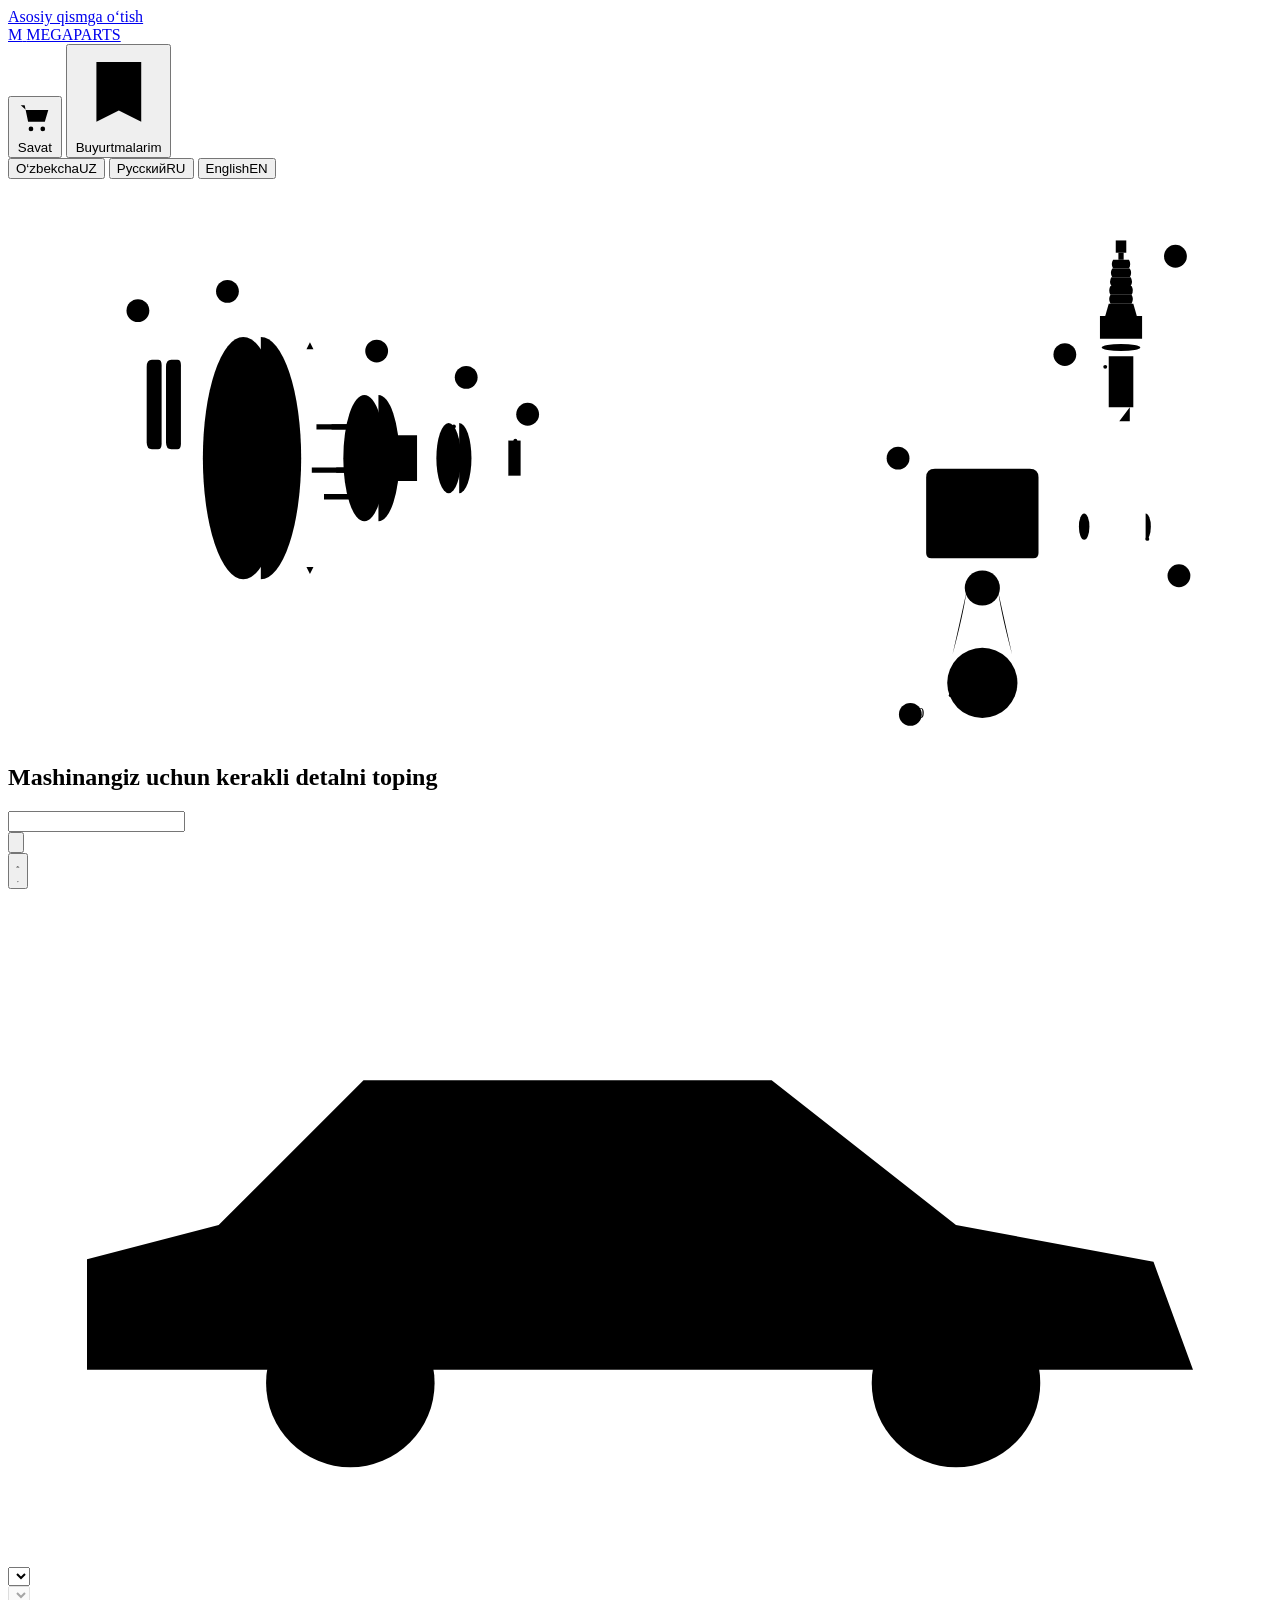
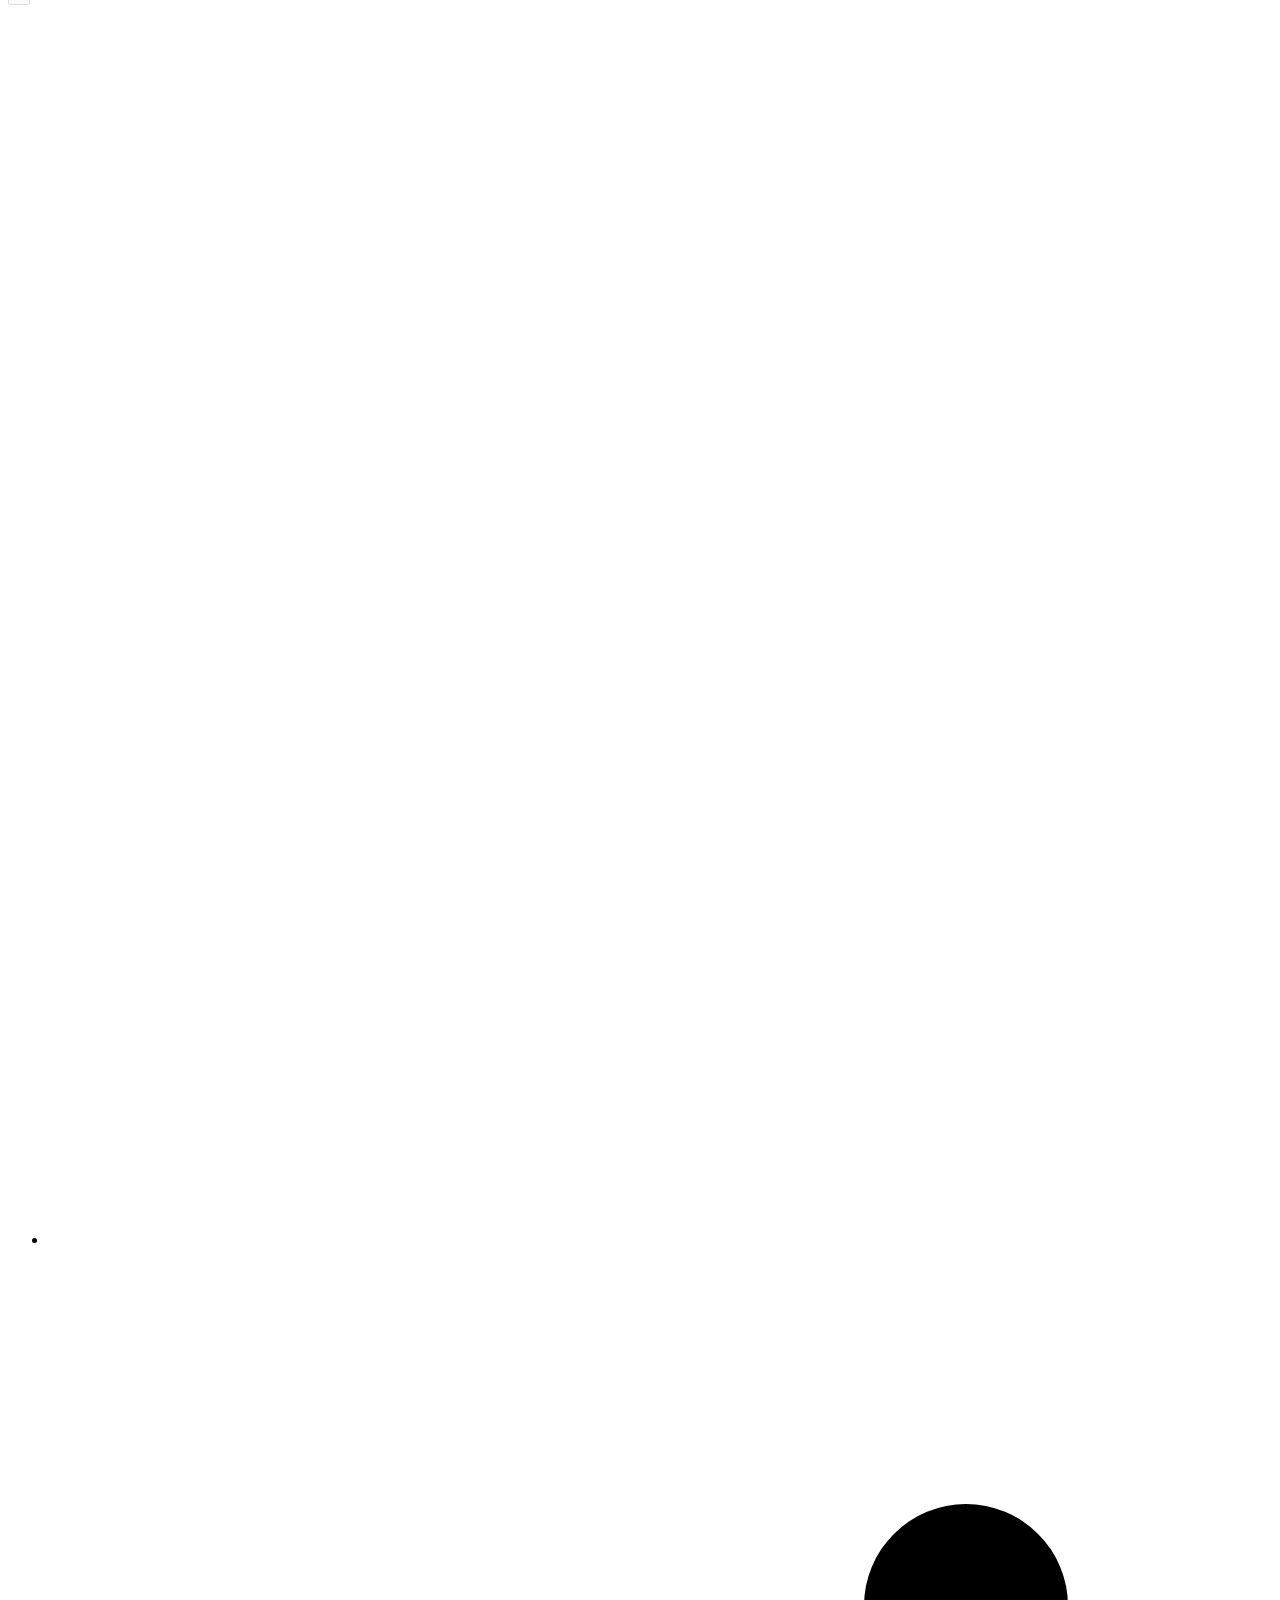
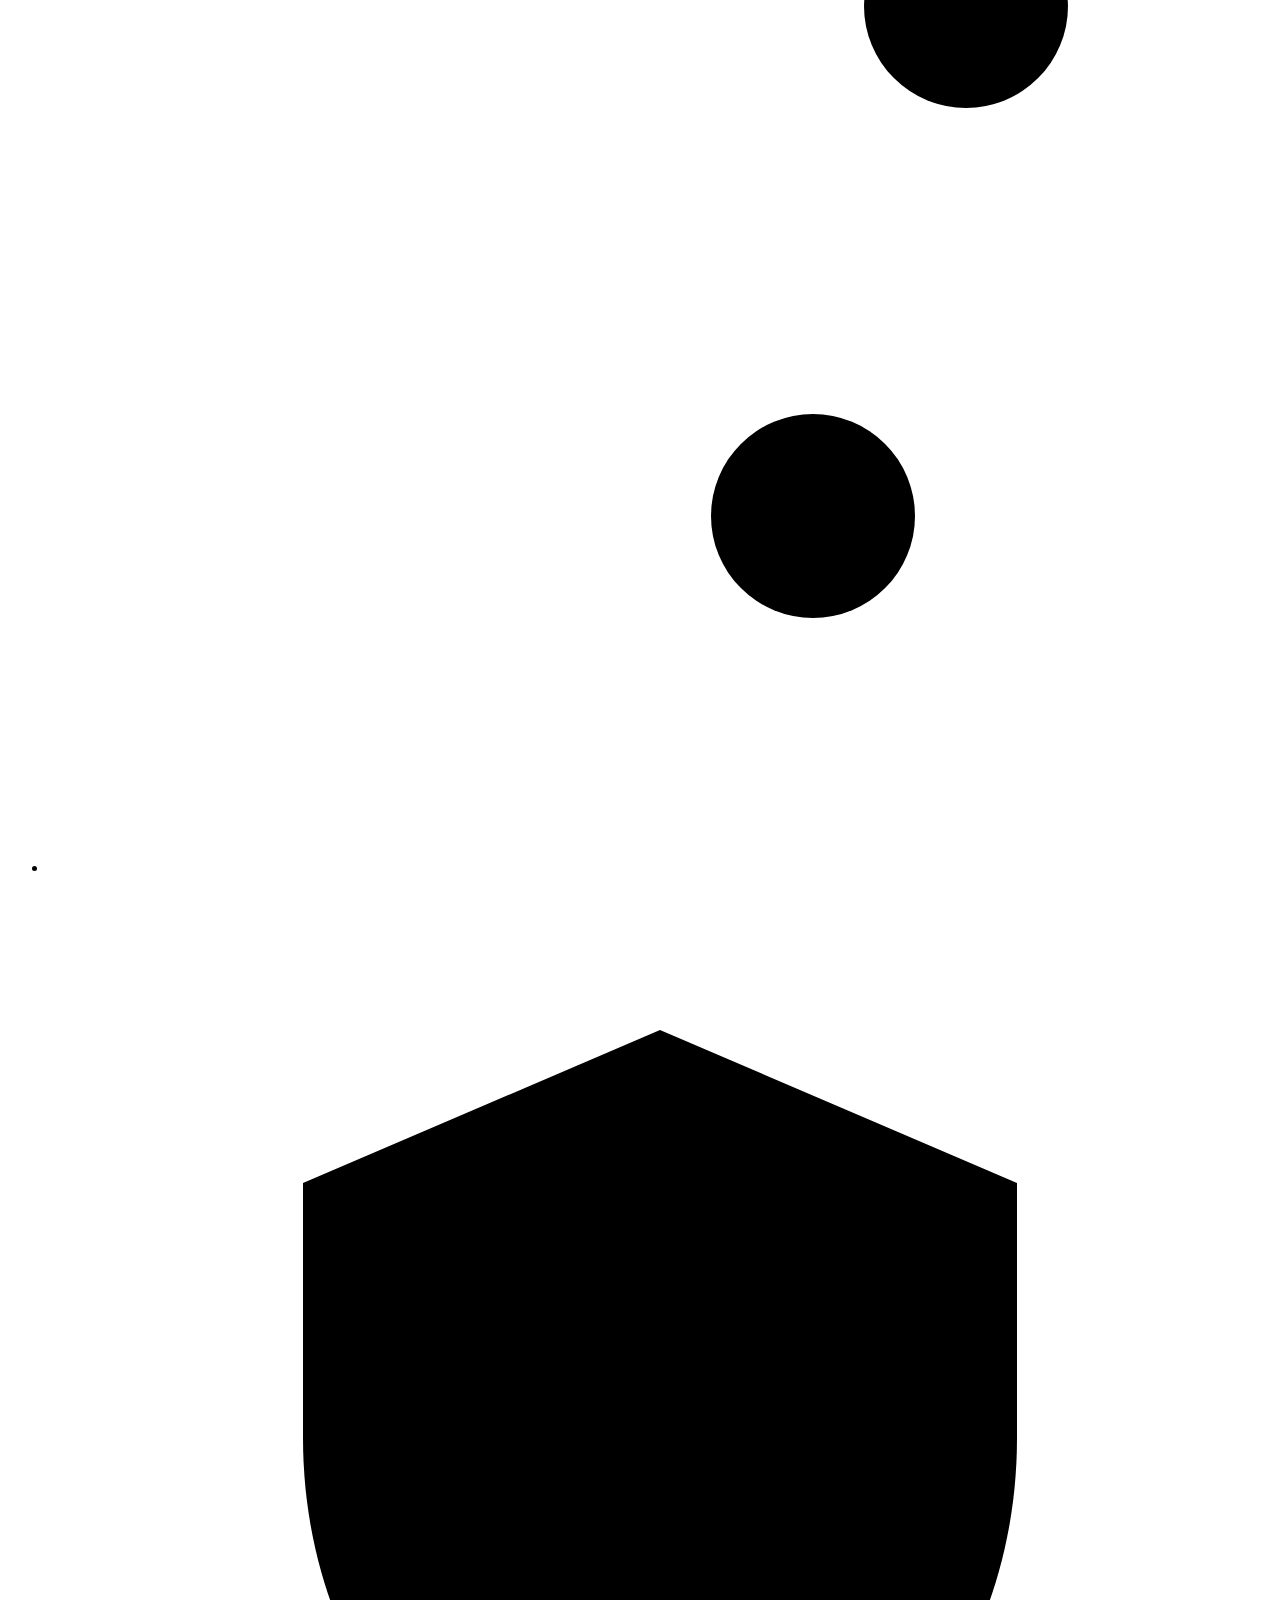
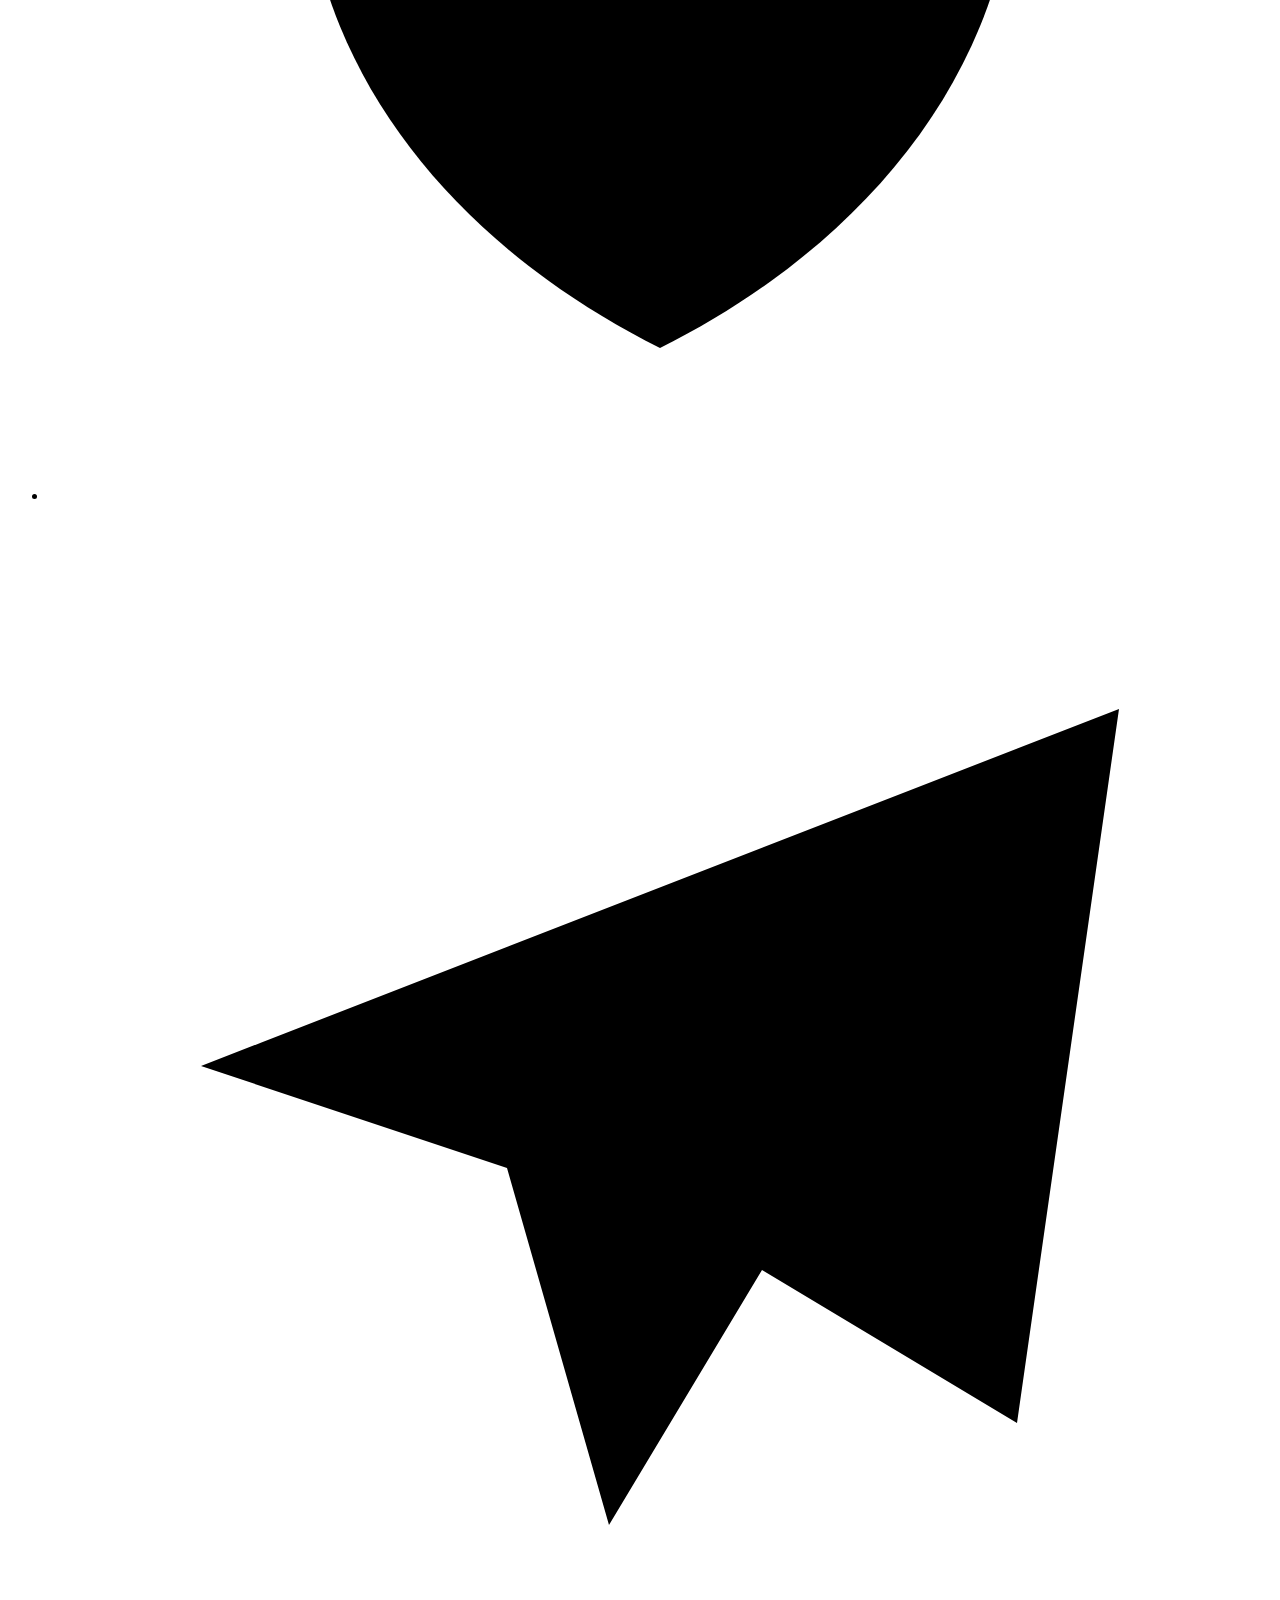
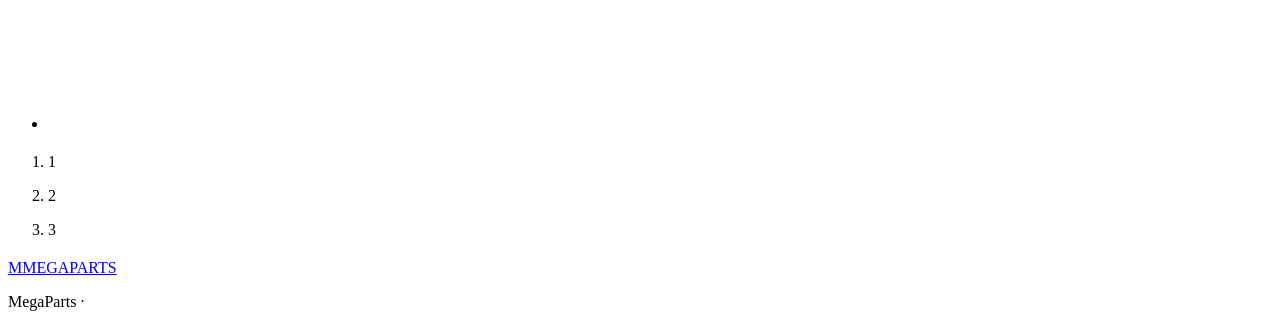
==== commit d51bd7c4: "OEM codes, storefront redesign, seller and brand shown apart - OEM codes: every part shows its carma" ====
--- a/app/static/index.html
+++ b/app/static/index.html
@@ -4,13 +4,13 @@
     <meta charset="utf-8">
     <meta name="viewport" content="width=device-width, initial-scale=1">
     <meta name="description" content="MegaParts — O‘zbekistonda zapchast kimda borligini toping: artikul, OEM raqam, nom yoki mashina bo‘yicha bir nechta sotuvchining takliflari.">
-    <meta name="theme-color" content="#111722">
+    <meta name="theme-color" content="#0c111b">
     <title>MegaParts — zapchast qayerda bor: ehtiyot qismlar qidiruvi</title>
     <link rel="icon" href="data:image/svg+xml,%3Csvg xmlns='http://www.w3.org/2000/svg' viewBox='0 0 32 32'%3E%3Crect width='32' height='32' rx='6' fill='%23e2222a'/%3E%3Ctext x='16' y='23' font-family='Arial' font-weight='900' font-style='italic' font-size='20' fill='white' text-anchor='middle'%3EM%3C/text%3E%3C/svg%3E">
     <link rel="preconnect" href="https://fonts.googleapis.com">
     <link rel="preconnect" href="https://fonts.gstatic.com" crossorigin>
-    <link rel="stylesheet" href="https://fonts.googleapis.com/css2?family=Inter:wght@400;500;600;700;800&display=swap">
-    <link rel="stylesheet" href="/static/styles.css">
+    <link rel="stylesheet" href="https://fonts.googleapis.com/css2?family=Inter:opsz,wght@14..32,400..800&family=JetBrains+Mono:wght@500..700&display=swap">
+    <link rel="stylesheet" href="/static/styles.css?v=20261027d">
     <script type="application/ld+json">
       {"@context": "https://schema.org", "@graph": [
         {"@type": "Organization", "@id": "/#org", "name": "MegaParts", "url": "/",
@@ -52,63 +52,32 @@
             <button type="button" data-lang="ru" lang="ru" aria-label="Русский"><span class="lang-full">Русский</span><span class="lang-short" aria-hidden="true">RU</span></button>
             <button type="button" data-lang="en" lang="en" aria-label="English"><span class="lang-full">English</span><span class="lang-short" aria-hidden="true">EN</span></button>
           </div>
-          <button type="button" id="text-size" class="text-size" aria-pressed="false" data-i18n-aria="largerText">
-            <span class="text-size-mark" aria-hidden="true">A<span>A</span></span>
-            <span class="topbar-label" data-i18n="largerText">Katta harf</span>
-          </button>
         </div>
       </div>
     </header>
 
     <main>
       <section class="hero" aria-labelledby="page-title">
+        <!-- An exploded view, as in a parts catalogue: decoration only. -->
+        <div class="hero-art" aria-hidden="true"><svg class="blueprint" viewBox="0 0 1440 640" preserveAspectRatio="xMidYMid slice" xmlns="http://www.w3.org/2000/svg" focusable="false"><g transform="translate(36 0)"><path class="axis" d="M80 318L576 318"/><g class="bp-part drift-a" style="--d:0"><path class="ln" pathLength="1" d="M128 206q-6 0-6 8v86q0 8 6 8h7q4 0 4-6v-90q0-6-4-6z"/><path class="ln" pathLength="1" d="M150 206q-6 0-6 8v86q0 8 6 8h7q4 0 4-6v-90q0-6-4-6z"/><path class="thin" pathLength="1" d="M128 226L128 288"/></g><g class="bp-part drift-b" style="--d:1"><path class="ln" pathLength="1" d="M186 318A46 138 0 1 0 278 318A46 138 0 1 0 186 318Z"/><path class="ln" pathLength="1" d="M252 180A46 138 0 0 1 252 456"/><path class="ln" pathLength="1" d="M232 180L252 180"/><path class="ln" pathLength="1" d="M232 456L252 456"/><path class="thin" pathLength="1" d="M196.1 318A35.9 107.6 0 1 0 267.9 318A35.9 107.6 0 1 0 196.1 318Z"/><path class="ln" pathLength="1" d="M210 318A22 62 0 1 0 254 318A22 62 0 1 0 210 318Z"/><path class="ln" pathLength="1" d="M224 318A8 22 0 1 0 240 318A8 22 0 1 0 224 318Z"/><path class="thin" pathLength="1" d="M229.4 358A2.6 6.5 0 1 0 234.6 358A2.6 6.5 0 1 0 229.4 358Z"/><path class="thin" pathLength="1" d="M216.7 330.4A2.6 6.5 0 1 0 221.9 330.4A2.6 6.5 0 1 0 216.7 330.4Z"/><path class="thin" pathLength="1" d="M221.6 285.6A2.6 6.5 0 1 0 226.8 285.6A2.6 6.5 0 1 0 221.6 285.6Z"/><path class="thin" pathLength="1" d="M237.2 285.6A2.6 6.5 0 1 0 242.4 285.6A2.6 6.5 0 1 0 237.2 285.6Z"/><path class="thin" pathLength="1" d="M242.1 330.4A2.6 6.5 0 1 0 247.3 330.4A2.6 6.5 0 1 0 242.1 330.4Z"/><path class="thin" pathLength="1" d="M264.6 336.1A1.5 4 0 1 0 267.6 336.1A1.5 4 0 1 0 264.6 336.1Z"/><path class="thin" pathLength="1" d="M257.1 364A1.5 4 0 1 0 260.1 364A1.5 4 0 1 0 257.1 364Z"/><path class="thin" pathLength="1" d="M252.8 397.7A1.5 4 0 1 0 255.8 397.7A1.5 4 0 1 0 252.8 397.7Z"/><path class="thin" pathLength="1" d="M241 404.5A1.5 4 0 1 0 244 404.5A1.5 4 0 1 0 241 404.5Z"/><path class="thin" pathLength="1" d="M230.5 422A1.5 4 0 1 0 233.5 422A1.5 4 0 1 0 230.5 422Z"/><path class="thin" pathLength="1" d="M220 404.5A1.5 4 0 1 0 223 404.5A1.5 4 0 1 0 220 404.5Z"/><path class="thin" pathLength="1" d="M208.2 397.7A1.5 4 0 1 0 211.2 397.7A1.5 4 0 1 0 208.2 397.7Z"/><path class="thin" pathLength="1" d="M203.9 364A1.5 4 0 1 0 206.9 364A1.5 4 0 1 0 203.9 364Z"/><path class="thin" pathLength="1" d="M196.4 336.1A1.5 4 0 1 0 199.4 336.1A1.5 4 0 1 0 196.4 336.1Z"/><path class="thin" pathLength="1" d="M200.3 302A1.5 4 0 1 0 203.3 302A1.5 4 0 1 0 200.3 302Z"/><path class="thin" pathLength="1" d="M200.5 266A1.5 4 0 1 0 203.5 266A1.5 4 0 1 0 200.5 266Z"/><path class="thin" pathLength="1" d="M210.8 247.5A1.5 4 0 1 0 213.8 247.5A1.5 4 0 1 0 210.8 247.5Z"/><path class="thin" pathLength="1" d="M218.6 220.3A1.5 4 0 1 0 221.6 220.3A1.5 4 0 1 0 218.6 220.3Z"/><path class="thin" pathLength="1" d="M230.5 226A1.5 4 0 1 0 233.5 226A1.5 4 0 1 0 230.5 226Z"/><path class="thin" pathLength="1" d="M242.4 220.3A1.5 4 0 1 0 245.4 220.3A1.5 4 0 1 0 242.4 220.3Z"/><path class="thin" pathLength="1" d="M250.2 247.5A1.5 4 0 1 0 253.2 247.5A1.5 4 0 1 0 250.2 247.5Z"/><path class="thin" pathLength="1" d="M260.5 266A1.5 4 0 1 0 263.5 266A1.5 4 0 1 0 260.5 266Z"/><path class="thin" pathLength="1" d="M260.7 302A1.5 4 0 1 0 263.7 302A1.5 4 0 1 0 260.7 302Z"/></g><g class="bp-part drift-a" style="--d:2"><path class="ln" pathLength="1" d="M346 318A24 72 0 1 0 394 318A24 72 0 1 0 346 318Z"/><path class="ln" pathLength="1" d="M386 246A24 72 0 0 1 386 390"/><path class="ln" pathLength="1" d="M370 246L386 246"/><path class="ln" pathLength="1" d="M370 390L386 390"/><path class="thin" pathLength="1" d="M360 318A10 28 0 1 0 380 318A10 28 0 1 0 360 318Z"/><path class="thin" pathLength="1" d="M370 359h-46v6h46"/><path class="thin" pathLength="1" d="M356.1 328.6h-46v6h46"/><path class="thin" pathLength="1" d="M361.4 279.4h-46v6h46"/><path class="thin" pathLength="1" d="M378.6 279.4h-46v6h46"/><path class="thin" pathLength="1" d="M383.9 328.6h-46v6h46"/><path class="ln" pathLength="1" d="M386 292h44v52h-44"/></g><g class="bp-part drift-b" style="--d:3"><path class="ln" pathLength="1" d="M452 318A14 40 0 1 0 480 318A14 40 0 1 0 452 318Z"/><path class="ln" pathLength="1" d="M478 278A14 40 0 0 1 478 358"/><path class="ln" pathLength="1" d="M466 278L478 278"/><path class="ln" pathLength="1" d="M466 358L478 358"/><path class="thin" pathLength="1" d="M458 318A8 24 0 1 0 474 318A8 24 0 1 0 458 318Z"/><path class="thin" pathLength="1" d="M476.2 318A1.4 3 0 1 0 478.9 318A1.4 3 0 1 0 476.2 318Z"/><path class="thin" pathLength="1" d="M473.9 336.8A1.4 3 0 1 0 476.7 336.8A1.4 3 0 1 0 473.9 336.8Z"/><path class="thin" pathLength="1" d="M468.2 348.4A1.4 3 0 1 0 471 348.4A1.4 3 0 1 0 468.2 348.4Z"/><path class="thin" pathLength="1" d="M461 348.4A1.4 3 0 1 0 463.8 348.4A1.4 3 0 1 0 461 348.4Z"/><path class="thin" pathLength="1" d="M455.3 336.8A1.4 3 0 1 0 458.1 336.8A1.4 3 0 1 0 455.3 336.8Z"/><path class="thin" pathLength="1" d="M453.1 318A1.4 3 0 1 0 455.8 318A1.4 3 0 1 0 453.1 318Z"/><path class="thin" pathLength="1" d="M455.3 299.2A1.4 3 0 1 0 458.1 299.2A1.4 3 0 1 0 455.3 299.2Z"/><path class="thin" pathLength="1" d="M461 287.6A1.4 3 0 1 0 463.8 287.6A1.4 3 0 1 0 461 287.6Z"/><path class="thin" pathLength="1" d="M468.2 287.6A1.4 3 0 1 0 471 287.6A1.4 3 0 1 0 468.2 287.6Z"/><path class="thin" pathLength="1" d="M473.9 299.2A1.4 3 0 1 0 476.7 299.2A1.4 3 0 1 0 473.9 299.2Z"/></g><g class="bp-part drift-a" style="--d:4"><path class="ln" pathLength="1" d="M534 298L548 298L548 338L534 338Z"/><path class="thin" pathLength="1" d="M534 311L548 311"/><path class="thin" pathLength="1" d="M534 325L548 325"/></g><g class="dim"><path class="thin" pathLength="1" d="M300 180L316 180"/><path class="thin" pathLength="1" d="M300 456L316 456"/><path class="thin" pathLength="1" d="M308 186V450"/><path class="thin" pathLength="1" d="M304 194l4-8 4 8M304 442l4 8 4-8"/><text class="dim-text" x="296" y="322" transform="rotate(-90 296 322)">&#216; 276</text></g><path class="lead" pathLength="1" d="M116.6 162.2L136 214"/><circle class="dot" cx="136" cy="214" r="2.2"/><g class="balloon"><circle cx="112" cy="150" r="13"/><text x="112" y="154.2">1</text></g><path class="lead" pathLength="1" d="M217.1 140.6L228 186"/><circle class="dot" cx="228" cy="186" r="2.2"/><g class="balloon"><circle cx="214" cy="128" r="13"/><text x="214" y="132.2">2</text></g><path class="lead" pathLength="1" d="M382.2 208.9L376 252"/><circle class="dot" cx="376" cy="252" r="2.2"/><g class="balloon"><circle cx="384" cy="196" r="13"/><text x="384" y="200.2">3</text></g><path class="lead" pathLength="1" d="M482.8 238.6L472 282"/><circle class="dot" cx="472" cy="282" r="2.2"/><g class="balloon"><circle cx="486" cy="226" r="13"/><text x="486" y="230.2">4</text></g><path class="lead" pathLength="1" d="M550.5 279.8L542 298"/><circle class="dot" cx="542" cy="298" r="2.2"/><g class="balloon"><circle cx="556" cy="268" r="13"/><text x="556" y="272.2">5</text></g></g><g transform="translate(-36 0)"><path class="axis" d="M1304 46L1304 292"/><path class="axis" d="M1146 300L1146 620"/><path class="axis" d="M1180 396L1352 396"/><g class="bp-part drift-b" style="--d:1"><path class="ln" pathLength="1" d="M1298 70h12v14h-12z"/><path class="thin" pathLength="1" d="M1301 84v8h6v-8"/><path class="ln" pathLength="1" d="M1295.0 92q-3 5 0 10h18q3-5 0-10z"/><path class="ln" pathLength="1" d="M1294.0 102q-3 5 0 10h20q3-5 0-10z"/><path class="ln" pathLength="1" d="M1293.0 112q-3 5 0 10h22q3-5 0-10z"/><path class="ln" pathLength="1" d="M1292.0 122q-3 5 0 10h24q3-5 0-10z"/><path class="ln" pathLength="1" d="M1292.0 132q-3 5 0 10h24q3-5 0-10z"/><path class="ln" pathLength="1" d="M1290 142h28l4 14h-36z"/><path class="ln" pathLength="1" d="M1280 156L1328 156L1328 182L1280 182Z"/><path class="thin" pathLength="1" d="M1296 156L1296 182"/><path class="thin" pathLength="1" d="M1312 156L1312 182"/><path class="ln" pathLength="1" d="M1282 192A22 4 0 1 0 1326 192A22 4 0 1 0 1282 192Z"/><path class="ln" pathLength="1" d="M1290 202h28v58h-28z"/><path class="thin" pathLength="1" d="M1290 206L1318 210"/><path class="thin" pathLength="1" d="M1290 212L1318 216"/><path class="thin" pathLength="1" d="M1290 218L1318 222"/><path class="thin" pathLength="1" d="M1290 224L1318 228"/><path class="thin" pathLength="1" d="M1290 230L1318 234"/><path class="thin" pathLength="1" d="M1290 236L1318 240"/><path class="thin" pathLength="1" d="M1290 242L1318 246"/><path class="thin" pathLength="1" d="M1290 248L1318 252"/><path class="thin" pathLength="1" d="M1290 254L1318 258"/><path class="ln" pathLength="1" d="M1302 260v10M1314 260v16h-12"/></g><g class="bp-part drift-a" style="--d:2"><path class="ln" pathLength="1" d="M1082 340q0-10 10-10h108q10 0 10 10v86q0 6-6 6h-116q-6 0-6-6z"/><path class="thin" pathLength="1" d="M1082 348L1210 348"/><path class="thin" pathLength="1" d="M1082 357L1210 357"/><path class="thin" pathLength="1" d="M1082 366L1210 366"/><path class="ln" pathLength="1" d="M1131 396A15 15 0 1 0 1161 396A15 15 0 1 0 1131 396Z"/><path class="thin" pathLength="1" d="M1139 396A7 7 0 1 0 1153 396A7 7 0 1 0 1139 396Z"/></g><g class="bp-part drift-b" style="--d:3"><path class="ln" pathLength="1" d="M1128 470q-4 28-16 72M1164 470q4 28 16 72"/><path class="ln" pathLength="1" d="M1126 466A20 20 0 1 0 1166 466A20 20 0 1 0 1126 466Z"/><path class="thin" pathLength="1" d="M1136 466A10 10 0 1 0 1156 466A10 10 0 1 0 1136 466Z"/><path class="ln" pathLength="1" d="M1106 574A40 40 0 1 0 1186 574A40 40 0 1 0 1106 574Z"/><path class="thin" pathLength="1" d="M1120 574A26 26 0 1 0 1172 574A26 26 0 1 0 1120 574Z"/><path class="thin" pathLength="1" d="M1094 574h104"/><path class="thin" pathLength="1" d="M1100 562v24"/><path class="thin" pathLength="1" d="M1192 562v24"/></g><g class="bp-part drift-a" style="--d:4"><path class="ln" pathLength="1" d="M1256 396A6 15 0 1 0 1268 396A6 15 0 1 0 1256 396Z"/><path class="ln" pathLength="1" d="M1332 381A6 15 0 0 1 1332 411"/><path class="ln" pathLength="1" d="M1262 381L1332 381"/><path class="ln" pathLength="1" d="M1262 411L1332 411"/><path class="thin" pathLength="1" d="M1259 396A3 7 0 1 0 1265 396A3 7 0 1 0 1259 396Z"/></g><path class="lead" pathLength="1" d="M1353.2 90.4L1312 98"/><circle class="dot" cx="1312" cy="98" r="2.2"/><g class="balloon"><circle cx="1366" cy="88" r="13"/><text x="1366" y="92.2">6</text></g><path class="lead" pathLength="1" d="M1252.4 203.8L1286 214"/><circle class="dot" cx="1286" cy="214" r="2.2"/><g class="balloon"><circle cx="1240" cy="200" r="13"/><text x="1240" y="204.2">7</text></g><path class="lead" pathLength="1" d="M1060.5 325.6L1086 344"/><circle class="dot" cx="1086" cy="344" r="2.2"/><g class="balloon"><circle cx="1050" cy="318" r="13"/><text x="1050" y="322.2">8</text></g><path class="lead" pathLength="1" d="M1361.5 442.1L1334 410"/><circle class="dot" cx="1334" cy="410" r="2.2"/><g class="balloon"><circle cx="1370" cy="452" r="13"/><text x="1370" y="456.2">9</text></g><path class="lead" pathLength="1" d="M1075.7 604.4L1110 588"/><circle class="dot" cx="1110" cy="588" r="2.2"/><g class="balloon"><circle cx="1064" cy="610" r="13"/><text x="1064" y="614.2">10</text></g></g></svg></div>
         <div class="hero-inner">
           <div class="hero-copy">
             <p class="hero-eyebrow" data-i18n="heroEyebrow"></p>
             <h1 id="page-title" data-i18n="title">Mashinangiz uchun kerakli detalni toping</h1>
             <p class="hero-lead" data-i18n="subtitle"></p>
-            <ul id="hero-stats" class="hero-stats" aria-live="polite"></ul>
-          </div>
-
-          <div class="finder">
-            <section class="finder-step" aria-labelledby="step-car-title">
-              <h2 class="step-title"><span class="step-number" aria-hidden="true">1</span><span id="step-car-title" data-i18n="stepCar"></span></h2>
-              <div id="garage-list" class="car-chips" hidden></div>
-              <div id="quick-cars" class="car-chips" hidden></div>
-              <div class="car-fields">
-                <label class="field">
-                  <span class="field-label" data-i18n="make"></span>
-                  <select id="car-make"></select>
-                </label>
-                <label class="field">
-                  <span class="field-label" data-i18n="model"></span>
-                  <select id="car-model" disabled></select>
-                </label>
-                <label class="field" id="generation-field" hidden>
-                  <span class="field-label" data-i18n="generation"></span>
-                  <select id="car-generation"></select>
-                </label>
-                <button type="button" id="car-clear" class="secondary-button" hidden data-i18n="clearCar"></button>
-              </div>
-              <div id="car-hint" class="car-hint"></div>
-              <div id="vin-row" class="vin-row" hidden>
-                <label class="field">
-                  <span class="field-label" data-i18n="vinLabel"></span>
-                  <input id="car-vin" maxlength="17" autocomplete="off" autocapitalize="characters" spellcheck="false" aria-describedby="vin-status">
-                </label>
-                <p id="vin-status" class="vin-status" role="status"></p>
-              </div>
-            </section>
-
-            <section class="finder-step">
-              <h2 class="step-title"><span class="step-number" aria-hidden="true">2</span><label for="search-input" data-i18n="stepPart"></label></h2>
+          </div>
+
+          <!-- Search first; the car narrows it. Off the home page the car folds into a button. -->
+          <div id="finder" class="finder">
+            <section class="finder-step finder-search">
+              <h2 class="step-title"><label for="search-input" data-i18n="stepPart"></label></h2>
               <form id="search-form" class="search-form" role="search">
                 <div class="search-box">
                   <input id="search-input" type="search" name="q" autocomplete="off" enterkeyhint="search" data-i18n-placeholder="searchPlaceholder"
                     role="combobox" aria-autocomplete="list" aria-expanded="false" aria-controls="suggestions">
                   <div id="suggestions" class="suggestions" role="listbox" data-i18n-aria="suggestions" hidden></div>
                 </div>
-                <button type="submit" class="primary-button">
+                <button type="submit" class="primary-button" data-i18n-aria="searchButton">
                   <svg aria-hidden="true" viewBox="0 0 24 24"><path d="m21 21-4.35-4.35m2.35-5.65a8 8 0 1 1-16 0 8 8 0 0 1 16 0Z"/></svg>
                   <span data-i18n="searchButton"></span>
                 </button>
@@ -118,31 +87,70 @@
                 <span id="example-list" class="example-list"></span>
               </div>
             </section>
-          </div>
+
+            <section class="finder-step finder-car" aria-labelledby="step-car-title">
+              <button type="button" id="car-toggle" class="car-toggle" aria-expanded="false" aria-controls="car-panel">
+                <span class="car-toggle-icon"><svg viewBox="0 0 48 24" aria-hidden="true"><path d="M3 17.5v-4.2l5-1.3 5.5-5.5h15.5l7 5.5 7.5 1.4 1.5 4.1"/><circle cx="13" cy="18" r="3.2"/><circle cx="36" cy="18" r="3.2"/><path d="M16.5 18h16M13 12h23"/></svg></span>
+                <span id="car-toggle-label" class="car-toggle-label"></span>
+                <svg class="car-toggle-chevron" viewBox="0 0 24 24" aria-hidden="true"><path d="m6 9 6 6 6-6"/></svg>
+              </button>
+              <div id="car-panel" class="car-panel">
+                <h2 class="step-title"><span class="step-icon"><svg viewBox="0 0 48 24" aria-hidden="true"><path d="M3 17.5v-4.2l5-1.3 5.5-5.5h15.5l7 5.5 7.5 1.4 1.5 4.1"/><circle cx="13" cy="18" r="3.2"/><circle cx="36" cy="18" r="3.2"/><path d="M16.5 18h16M13 12h23"/></svg></span><span id="step-car-title" data-i18n="stepCar"></span></h2>
+                <div id="garage-list" class="car-chips" hidden></div>
+                <div id="quick-cars" class="car-chips" hidden></div>
+                <div class="car-fields">
+                  <div class="field">
+                    <span class="field-label" id="car-make-label" data-i18n="make"></span>
+                    <select id="car-make"></select>
+                  </div>
+                  <div class="field">
+                    <span class="field-label" id="car-model-label" data-i18n="model"></span>
+                    <select id="car-model" disabled></select>
+                  </div>
+                  <div class="field" id="generation-field" hidden>
+                    <span class="field-label" id="car-generation-label" data-i18n="generation"></span>
+                    <select id="car-generation"></select>
+                  </div>
+                  <button type="button" id="car-clear" class="secondary-button" hidden data-i18n="clearCar"></button>
+                </div>
+                <div id="car-hint" class="car-hint"></div>
+                <div id="vin-row" class="vin-row" hidden>
+                  <label class="field">
+                    <span class="field-label" data-i18n="vinLabel"></span>
+                    <input id="car-vin" maxlength="17" autocomplete="off" autocapitalize="characters" spellcheck="false" aria-describedby="vin-status">
+                  </label>
+                  <p id="vin-status" class="vin-status" role="status"></p>
+                </div>
+              </div>
+            </section>
+          </div>
+
+          <ul id="hero-stats" class="hero-stats" aria-live="polite"></ul>
         </div>
+        <!-- What the site promises, each backed by a real feature. Inside the hero so it can overlap
+             the hero's edge and still sit under the search suggestions. -->
+        <ul class="value-strip">
+          <li>
+            <span class="value-icon" aria-hidden="true"><svg viewBox="0 0 24 24"><path d="M5 9h14M5 15h14M10 4 8 20M16 4l-2 16"/></svg></span>
+            <span><strong data-i18n="value1Title"></strong><span data-i18n="value1Text"></span></span>
+          </li>
+          <li>
+            <span class="value-icon" aria-hidden="true"><svg viewBox="0 0 24 24"><path d="M4 7h11M4 12h16M4 17h8"/><circle cx="18" cy="7" r="2"/><circle cx="15" cy="17" r="2"/></svg></span>
+            <span><strong data-i18n="value2Title"></strong><span data-i18n="value2Text"></span></span>
+          </li>
+          <li>
+            <span class="value-icon" aria-hidden="true"><svg viewBox="0 0 24 24"><path d="M9 12.5l2 2 4-4.5"/><path d="M12 3l7 3v5c0 4.5-3 8-7 10-4-2-7-5.5-7-10V6z"/></svg></span>
+            <span><strong data-i18n="value3Title"></strong><span data-i18n="value3Text"></span></span>
+          </li>
+          <li>
+            <span class="value-icon" aria-hidden="true"><svg viewBox="0 0 24 24"><path d="M21 4 3 11l6 2 2 7 3-5 5 3z"/><path d="m9 13 6-4"/></svg></span>
+            <span><strong data-i18n="value4Title"></strong><span data-i18n="value4Text"></span></span>
+          </li>
+        </ul>
       </section>
 
       <section id="content" class="content" tabindex="-1">
         <section id="browse-view">
-          <!-- What the site promises, each backed by a real feature. -->
-          <ul class="value-strip">
-            <li>
-              <span class="value-icon" aria-hidden="true"><svg viewBox="0 0 24 24"><path d="M5 9h14M5 15h14M10 4 8 20M16 4l-2 16"/></svg></span>
-              <span><strong data-i18n="value1Title"></strong><span data-i18n="value1Text"></span></span>
-            </li>
-            <li>
-              <span class="value-icon" aria-hidden="true"><svg viewBox="0 0 24 24"><path d="M4 7h11M4 12h16M4 17h8"/><circle cx="18" cy="7" r="2"/><circle cx="15" cy="17" r="2"/></svg></span>
-              <span><strong data-i18n="value2Title"></strong><span data-i18n="value2Text"></span></span>
-            </li>
-            <li>
-              <span class="value-icon" aria-hidden="true"><svg viewBox="0 0 24 24"><path d="M9 12.5l2 2 4-4.5"/><path d="M12 3l7 3v5c0 4.5-3 8-7 10-4-2-7-5.5-7-10V6z"/></svg></span>
-              <span><strong data-i18n="value3Title"></strong><span data-i18n="value3Text"></span></span>
-            </li>
-            <li>
-              <span class="value-icon" aria-hidden="true"><svg viewBox="0 0 24 24"><path d="M21 4 3 11l6 2 2 7 3-5 5 3z"/><path d="m9 13 6-4"/></svg></span>
-              <span><strong data-i18n="value4Title"></strong><span data-i18n="value4Text"></span></span>
-            </li>
-          </ul>
 
           <section class="home-section" aria-labelledby="cars-title">
             <div class="section-head">
@@ -185,8 +193,11 @@
             </ol>
           </section>
 
-          <section class="home-section" aria-labelledby="faq-title">
-            <h2 id="faq-title" class="sections-title" data-i18n="faqTitle"></h2>
+          <section class="home-section faq-section" aria-labelledby="faq-title">
+            <div class="section-head">
+              <h2 id="faq-title" class="sections-title" data-i18n="faqTitle"></h2>
+              <p class="sections-lead" data-i18n="faqLead"></p>
+            </div>
             <div id="faq-list" class="faq-list"></div>
           </section>
         </section>
@@ -202,13 +213,20 @@
             <div id="layout-toggle" class="layout-toggle" role="group" data-i18n-aria="viewTable"></div>
           </div>
           <div id="active-filters" class="active-filters"></div>
-          <div id="type-filter" class="type-filter"></div>
-          <div id="shop-filters" class="shop-filters" hidden></div>
-          <p id="spelling-notice" class="spelling-notice" hidden></p>
-          <div id="results" class="results"></div>
-          <p id="results-more" class="results-more" hidden></p>
-          <div id="results-request" class="results-request"></div>
-          <div id="no-results" class="no-results" hidden></div>
+          <!-- Filters sit in a sidebar on wide screens and scroll sideways on phones. -->
+          <div id="results-layout" class="results-layout">
+            <aside class="results-side">
+              <div id="type-filter" class="type-filter"></div>
+              <div id="shop-filters" class="shop-filters" hidden></div>
+            </aside>
+            <div class="results-main">
+              <p id="spelling-notice" class="spelling-notice" hidden></p>
+              <div id="results" class="results"></div>
+              <p id="results-more" class="results-more" hidden></p>
+              <div id="results-request" class="results-request"></div>
+              <div id="no-results" class="no-results" hidden></div>
+            </div>
+          </div>
         </section>
 
         <section id="detail-view" hidden></section>
@@ -243,7 +261,7 @@
       <p class="footer-bottom"><span id="footer-year"></span> MegaParts · <span data-i18n="tagline"></span></p>
     </footer>
 
-    <script src="/static/catalog-text.js" defer></script>
-    <script src="/static/app.js" defer></script>
+    <script src="/static/catalog-text.js?v=20261027d" defer></script>
+    <script src="/static/app.js?v=20261027d" defer></script>
   </body>
 </html>
